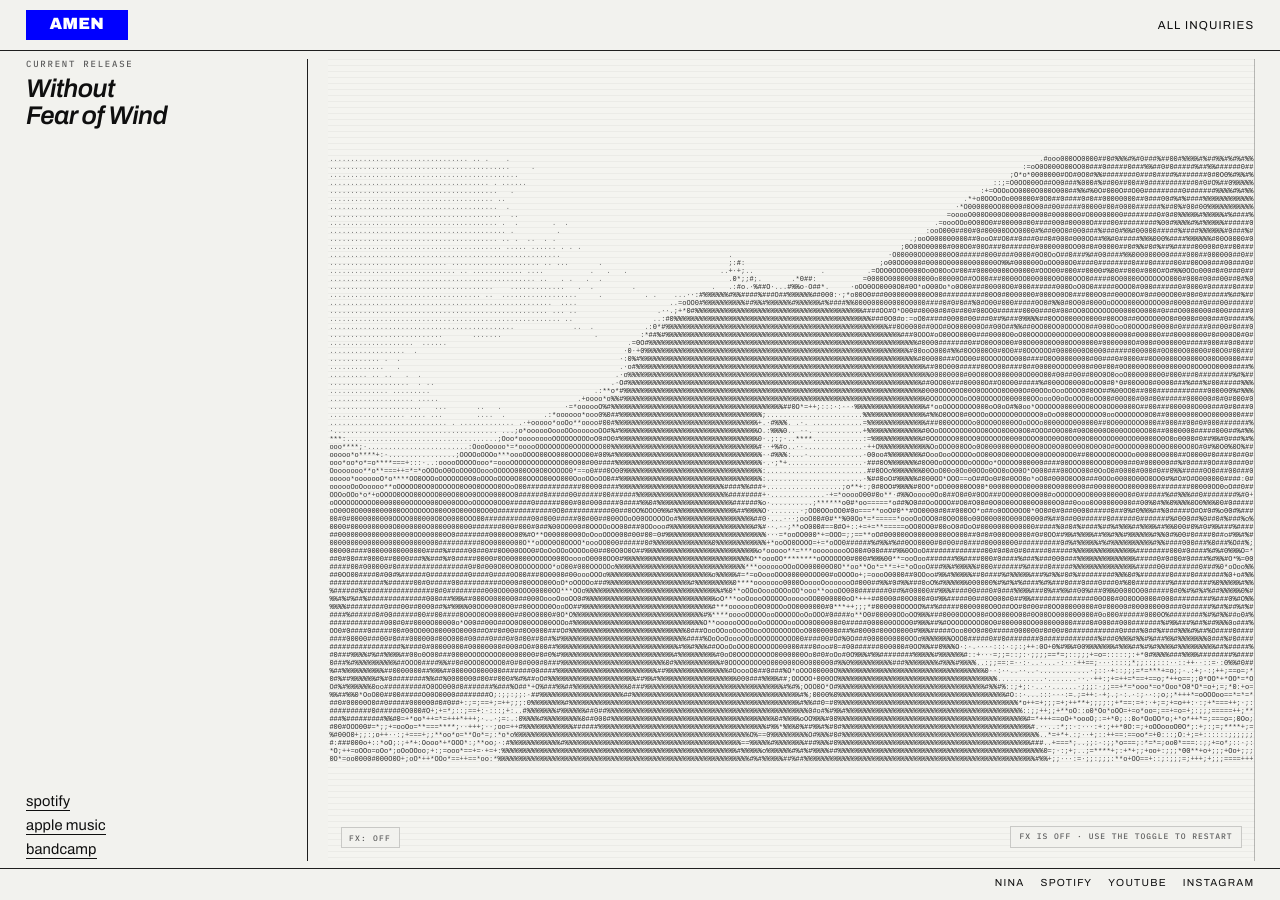
==== index.html @ 53710865 "Add files via upload" ====
<!doctype html>
<html lang="en">
<head>
  <meta charset="UTF-8">
  <meta name="viewport" content="width=device-width, initial-scale=1.0">
  <meta name="description" content="AMEN — Without Fear of Wind. Demos, live performances, and ideas.">
  <title>AMEN | Without Fear of Wind</title>
  <link rel="icon" type="image/png" href="/favicon.png">
  <link rel="preconnect" href="https://fonts.googleapis.com">
  <link rel="preconnect" href="https://fonts.gstatic.com" crossorigin>
  <link href="https://fonts.googleapis.com/css2?family=Archivo:ital,wght@0,400;0,600;1,400;1,600&amp;family=Archivo+Black&amp;family=IBM+Plex+Mono:wght@400;500&amp;display=swap" rel="stylesheet">
  <style>
    :root {
      color-scheme: light;
      --paper: #f2f2ee;
      --ink: #0f0f0f;
      --muted: #5f5f5f;
      --rule: #1f1f1f;
      --accent: #0000ff;
      --line-soft: rgba(15,15,15,0.18);
      --surface: rgba(242,242,238,0.82);
      --focus-ring: 2px solid rgba(0,0,255,0.76);
      --ease-out: cubic-bezier(0.22,1,0.36,1);
      --edge: clamp(12px,2vw,30px);
      --safe-top: env(safe-area-inset-top);
      --safe-right: env(safe-area-inset-right);
      --safe-bottom: env(safe-area-inset-bottom);
      --safe-left: env(safe-area-inset-left);
      --footer-offset: 0px;
      --footer-reserve: 5rem;
    }

    * { box-sizing: border-box; margin: 0; }

    html, body {
      height: 100%;
      background: var(--paper);
      color: var(--ink);
      overflow: hidden;
    }

    html {
      overflow-x: hidden;
    }

    body {
      font: 400 14px/1.35 "Archivo","Avenir Next","Trebuchet MS",sans-serif;
      letter-spacing: 0.008em;
      -webkit-font-smoothing: antialiased;
      text-rendering: geometricPrecision;
      -webkit-tap-highlight-color: transparent;
    }

    a, button { touch-action: manipulation; }

    a:focus-visible,
    button:focus-visible,
    canvas:focus-visible,
    main:focus-visible {
      outline: var(--focus-ring);
      outline-offset: 3px;
    }

    .skip-link {
      position: absolute;
      top: calc(0.5rem + var(--safe-top));
      left: calc(0.5rem + var(--safe-left));
      z-index: 40;
      padding: 0.65rem 0.8rem;
      background: var(--accent);
      color: #fff;
      text-decoration: none;
      font: 500 0.66rem/1 "IBM Plex Mono",monospace;
      text-transform: uppercase;
      letter-spacing: 0.14em;
      transform: translateY(-140%);
      transition: transform 180ms var(--ease-out);
    }

    .skip-link:focus-visible {
      transform: translateY(0);
      outline-color: #fff;
    }

    .site {
      width: 100%;
      height: 100dvh;
      display: grid;
      grid-template-rows: auto minmax(0,1fr) auto;
      overflow: hidden;
    }

    /* ── Masthead ── */
    .masthead {
      padding:
        calc(0.62rem + var(--safe-top))
        calc(var(--edge) + var(--safe-right))
        0.58rem
        calc(var(--edge) + var(--safe-left));
      border-bottom: 1px solid var(--rule);
      display: flex;
      justify-content: space-between;
      align-items: baseline;
      gap: 1.2rem;
      contain: layout style;
    }

    .box-logo {
      display: inline-flex;
      align-items: center;
      justify-content: center;
      min-width: 6.4rem;
      height: 1.9rem;
      background: var(--accent);
      color: #fff;
      text-decoration: none;
      font: 400 1.02rem/1 "Archivo Black","Arial Black",sans-serif;
      letter-spacing: 0.018em;
      transition: filter 180ms var(--ease-out), transform 180ms var(--ease-out);
    }

    .box-logo:hover { filter: brightness(0.88); transform: translateY(-1px); }

    .main-nav {
      display: flex;
      flex-wrap: wrap;
      justify-content: flex-end;
      gap: 0.9rem 1.4rem;
      font-size: 0.72rem;
      text-transform: lowercase;
      letter-spacing: 0.1em;
      align-items: baseline;
    }

    .main-nav a {
      color: var(--ink);
      text-decoration: none;
      border-bottom: 1px solid transparent;
      transition: border-color 160ms var(--ease-out), opacity 160ms var(--ease-out);
    }
    .main-nav a:hover { border-color: var(--ink); opacity: 0.72; }

    .header-link {
      text-transform: uppercase;
    }

    /* ── Layout ── */
    .layout {
      padding:
        0.5rem
        calc(var(--edge) + var(--safe-right))
        0.45rem
        calc(var(--edge) + var(--safe-left));
      display: grid;
      grid-template-columns: clamp(220px,22vw,300px) minmax(0,1fr);
      gap: clamp(12px,1.6vw,22px);
      min-height: 0;
      height: 100%;
      overflow: hidden;
    }

    /* ── Left Rail ── */
    .left-rail {
      border-right: 1px solid var(--rule);
      padding-right: clamp(0.95rem,1.7vw,1.35rem);
      display: flex;
      flex-direction: column;
      justify-content: space-between;
      gap: 1rem;
      min-height: 0;
      overflow: auto;
      overscroll-behavior: contain;
      contain: layout style;
      min-width: 0;
    }

    .rail-kicker {
      font: 500 0.56rem/1 "IBM Plex Mono",monospace;
      text-transform: uppercase;
      letter-spacing: 0.2em;
      color: var(--muted);
      margin-top: 0.15rem;
    }

    .release-title {
      font: italic 600 clamp(1.28rem,2vw,1.8rem)/1.04 "Archivo",sans-serif;
      text-wrap: balance;
      max-inline-size: 11ch;
      letter-spacing: -0.02em;
    }

    .rail-list {
      list-style: none;
      padding: 0;
      display: grid;
      gap: 0.28rem;
      font-size: 0.92rem;
    }

    .rail-list a {
      color: var(--ink);
      text-decoration: none;
      width: fit-content;
      border-bottom: 1px solid var(--ink);
      transition: opacity 160ms var(--ease-out), transform 180ms var(--ease-out);
    }

    .rail-list a:hover,
    .rail-list a:focus-visible {
      opacity: 0.65;
      transform: translateX(1px);
    }

    .rail-group {
      display: grid;
      gap: 0.42rem;
      min-width: 0;
    }

    /* ── Hero Stage ── */
    .hero-stage {
      position: relative;
      width: 100%;
      height: 100%;
      min-height: 0;
      overflow: hidden;
      cursor: default;
      background: linear-gradient(180deg, #f5f5f1 0%, #ecece7 100%);
      contain: strict;
    }

    .hero-canvas {
      position: absolute;
      inset: 0;
      width: 100%;
      height: 100%;
      display: block;
      filter: contrast(1.02);
    }

    .hero-hint {
      position: absolute;
      bottom: clamp(8px,1vw,14px);
      right: clamp(8px,1vw,14px);
      z-index: 5;
      padding: 0.38rem 0.52rem;
      border: 1px solid var(--line-soft);
      background: var(--surface);
      backdrop-filter: blur(8px);
      font: 500 0.5rem/1 "IBM Plex Mono",monospace;
      letter-spacing: 0.12em;
      text-transform: uppercase;
      color: var(--muted);
      pointer-events: none;
      opacity: 1;
      transition: opacity 1200ms ease;
    }
    .hero-hint.faded { opacity: 0; }

    .fx-toggle {
      position: absolute;
      bottom: clamp(8px,1vw,14px);
      left: clamp(8px,1vw,14px);
      z-index: 5;
      padding: 0.34rem 0.48rem;
      border: 1px solid var(--line-soft);
      background: var(--surface);
      backdrop-filter: blur(8px);
      font: 500 0.5rem/1 "IBM Plex Mono",monospace;
      letter-spacing: 0.12em;
      text-transform: uppercase;
      color: var(--muted);
      cursor: pointer;
      transition: opacity 200ms ease, color 200ms ease, border-color 180ms var(--ease-out);
      user-select: none;
    }
    .fx-toggle:hover {
      color: var(--ink);
      border-color: rgba(15,15,15,0.35);
    }

    /* ── Footer ── */
    .footer {
      border-top: 1px solid var(--rule);
      padding:
        0.5rem
        calc(var(--edge) + var(--safe-right))
        calc(0.52rem + var(--safe-bottom))
        calc(var(--edge) + var(--safe-left));
      display: flex;
      justify-content: flex-end;
      gap: 0.9rem;
      align-items: baseline;
      flex-wrap: wrap;
      font-size: 0.64rem;
      letter-spacing: 0.12em;
      text-transform: uppercase;
      color: var(--muted);
      contain: layout style;
    }

    .footer-nav {
      display: flex;
      flex-wrap: wrap;
      gap: 0.7rem 1rem;
      align-items: center;
    }

    .footer a {
      color: var(--ink);
      text-decoration: none;
      border-bottom: 1px solid transparent;
      transition: border-color 160ms var(--ease-out), opacity 160ms var(--ease-out);
    }
    .footer a:hover { border-color: var(--ink); opacity: 0.72; }

    /* ── Mobile ── */
    @media (max-width: 920px) {
      html, body {
        min-height: 100%;
        height: auto;
        overflow-y: auto;
        overflow-x: hidden;
      }
      .site {
        min-height: 100svh;
        height: auto;
        overflow: visible;
        padding-bottom: calc(var(--footer-reserve) + var(--footer-offset));
      }
      body { font-size: 15px; }
      .masthead {
        flex-direction: row;
        align-items: flex-end;
        justify-content: space-between;
        gap: 0.75rem;
        padding-top: calc(0.48rem + var(--safe-top));
        padding-bottom: 0.42rem;
      }
      .box-logo {
        min-width: 5.5rem;
        height: 1.65rem;
        font-size: 0.88rem;
      }
      .box-logo,
      .main-nav a,
      .fx-toggle {
        min-height: 44px;
        display: inline-flex;
        align-items: center;
      }
      .main-nav {
        width: auto;
        margin-left: auto;
        justify-content: flex-end;
        gap: 0;
        font-size: 0.6rem;
        letter-spacing: 0.15em;
      }
      .main-nav a {
        min-height: 0;
        padding: 0.14rem 0;
      }
      .layout {
        grid-template-columns: 1fr;
        grid-template-rows: auto auto;
        height: auto;
        overflow: visible;
        gap: 0;
        min-height: 0;
        padding-top: 0;
        padding-bottom: 1rem;
        padding-right: 0;
        padding-left: 0;
      }
      .left-rail {
        border-right: 0;
        justify-content: flex-start;
        padding-top: 0.7rem;
        padding-right: calc(var(--edge) + var(--safe-right));
        padding-left: calc(var(--edge) + var(--safe-left));
        padding-bottom: 0;
        gap: 0.8rem;
        overflow: visible;
      }
      .rail-group { gap: 0.18rem; }
      .release-title {
        max-inline-size: 12ch;
        font-size: clamp(1.45rem, 8vw, 2.2rem);
        line-height: 0.92;
      }
      .rail-kicker {
        margin-top: 0;
        font-size: 0.56rem;
        letter-spacing: 0.18em;
      }
      .rail-list {
        gap: 0.12rem;
      }
      .rail-list li {
        list-style: none;
      }
      .rail-list a {
        min-height: 0;
        display: inline-block;
        padding: 0.18rem 0 0.12rem;
        line-height: 1.12;
      }
      .hero-stage {
        min-height: clamp(300px,72vw,460px);
        height: auto;
        aspect-ratio: 1545 / 1024;
        order: -1;
        border-bottom: 1px solid var(--rule);
      }
      .hero-hint {
        max-width: min(72vw,260px);
        font-size: 0.56rem;
        line-height: 1.35;
        text-wrap: balance;
      }
      .fx-toggle { padding: 0.5rem 0.7rem; font-size: 0.56rem; }
      .footer {
        position: fixed;
        left: 0;
        right: 0;
        bottom: var(--footer-offset);
        z-index: 20;
        border-top: 1px solid rgba(15,15,15,0.12);
        background: rgba(242,242,238,0.88);
        backdrop-filter: blur(14px) saturate(120%);
        -webkit-backdrop-filter: blur(14px) saturate(120%);
        box-shadow: 0 -12px 28px rgba(242,242,238,0.78);
        flex-direction: column;
        align-items: center;
        gap: 0.16rem;
        font-size: 0.62rem;
        letter-spacing: 0.1em;
        text-align: center;
        justify-content: center;
        padding:
          0.38rem
          calc(var(--edge) + var(--safe-right))
          calc(0.42rem + var(--safe-bottom))
          calc(var(--edge) + var(--safe-left));
      }
      .footer-nav {
        width: min(100%, 28rem);
        display: flex;
        flex-wrap: wrap;
        justify-content: center;
        align-items: center;
        gap: 0.16rem 1rem;
      }
      .footer a {
        min-height: 0;
        padding: 0.04rem 0;
        display: inline-flex;
        align-items: center;
      }
    }

    @media (max-width: 560px) {
      .main-nav { gap: 0; font-size: 0.56rem; }
      .main-nav a { letter-spacing: 0.1em; }
      .footer {
        font-size: 0.6rem;
        letter-spacing: 0.08em;
      }
      .footer-nav {
        gap: 0.12rem 0.82rem;
      }
      .hero-hint {
        right: auto;
        left: clamp(8px,4vw,14px);
        bottom: calc(52px + clamp(10px,3vw,14px));
      }
    }

    /* ── SR ── */
    .sr-only {
      position: absolute; width: 1px; height: 1px;
      padding: 0; margin: -1px; overflow: hidden;
      clip: rect(0,0,0,0); white-space: nowrap; border: 0;
    }
  </style>
</head>
<body>
  <a class="skip-link" href="#mainContent">Skip to Main Content</a>
  <div class="site">
    <header class="masthead">
      <a class="box-logo" href="/">AMEN</a>
      <nav class="main-nav" aria-label="Header">
        <a class="header-link" href="mailto:amen@amendahab.com">ALL INQUIRIES</a>
      </nav>
    </header>

    <main class="layout" id="mainContent" tabindex="-1">
      <aside class="left-rail">
        <div class="rail-group">
          <p class="rail-kicker">current release</p>
          <h1 class="release-title">Without Fear of Wind</h1>
        </div>

        <div class="rail-group">
          <ul class="rail-list" aria-label="Listen">
            <li><a href="https://open.spotify.com/track/26YH77kEs232A02Q166fDb?si=49413e3090a44df1" target="_blank" rel="noopener noreferrer">spotify</a></li>
            <li><a href="https://music.apple.com/us/album/without-fear-of-wind-single/1772431087?uo=4" target="_blank" rel="noopener noreferrer">apple music</a></li>
            <li><a href="https://amendahab.bandcamp.com/track/without-fear-of-wind" target="_blank" rel="noopener noreferrer">bandcamp</a></li>
          </ul>
        </div>
      </aside>

      <section class="hero-stage" aria-label="Interactive ASCII portrait" id="heroStage">
        <span class="sr-only" aria-live="polite">ASCII portrait of the artist. Move a pointer or drag across the portrait to interfere with the signal. Click or tap to send a corrupt pulse. Press R to reset. Animations are paused when reduced motion is enabled.</span>
        <canvas class="hero-canvas" id="heroCanvas"></canvas>
        <div class="hero-hint" id="heroHint">move through the signal · tap or click to pulse</div>
        <button class="fx-toggle" id="fxToggle" aria-label="Toggle ASCII effects">fx: on</button>
      </section>
    </main>

    <footer class="footer">
      <nav class="footer-nav" aria-label="Footer">
        <a href="https://www.ninaprotocol.com/profiles/amendahab?ref=CJCM76SkGbNEwDUTgqNixQG26Y6YsQUcDchvTsgGGf5F" target="_blank" rel="noopener noreferrer">nina</a>
        <a href="https://open.spotify.com/artist/2WB58OxKhr8iAK030gw3cB?si=UnBD0_N4TYylXUge_d0DgQ" target="_blank" rel="noopener noreferrer">spotify</a>
        <a href="https://www.youtube.com/@amen_dahab" target="_blank" rel="noopener noreferrer">youtube</a>
        <a href="https://instagram.com/amendahab" target="_blank" rel="noopener noreferrer">instagram</a>
      </nav>
    </footer>
  </div>

<script>
(() => {
  'use strict';

  // ── Environment Detection ──
  // Accessibility: respect OS/browser reduced-motion and prefers-contrast
  const mqReducedMotion = window.matchMedia('(prefers-reduced-motion: reduce)');
  let reducedMotion = mqReducedMotion.matches;

  // Listen for live changes (user toggles setting while page is open)
  mqReducedMotion.addEventListener('change', (e) => {
    reducedMotion = e.matches;
    if (reducedMotion && photoData) {
      buildGrid(); buildScanlines(); renderStatic();
    }
  });

  // Low-power heuristics: threads, Save-Data header, touch-only (likely mobile),
  // and small screens (likely constrained devices)
  const hwThreads = navigator.hardwareConcurrency || 4;
  const saveData = !!(navigator.connection && navigator.connection.saveData);
  const isSmallScreen = window.screen && (screen.width < 768 || screen.height < 768);
  const isTouchOnly = window.matchMedia('(hover: none) and (pointer: coarse)').matches;
  const isCompactTouch = isTouchOnly && isSmallScreen;
  let lowPower = reducedMotion || hwThreads <= 4 || saveData || (isTouchOnly && isSmallScreen);

  // Battery API removed — deprecated in most modern browsers

  // ── Config ──
  const RAMP = ' .\u00b7:;+=*oO0#%&WMN@\u2593\u2588';
  const FONT_SIZE = 7;
  const LINE_HEIGHT = 8;
  const FONT = `${FONT_SIZE}px "IBM Plex Mono", "Courier New", monospace`;
  const BASE_CHAR_W = FONT_SIZE * 0.6;
  const COMPACT_STAGE_BREAKPOINT = 680;
  const COMPACT_FONT_SIZE = 5.6;
  const COMPACT_LINE_HEIGHT = 5.7;
  const COMPACT_CHAR_W = COMPACT_FONT_SIZE * 0.55;
  const PHOTO_SRC = 'portrait.jpg';
  const PHOTO_SAMPLE_MAX_W = 1400;
  const PHOTO_SAMPLE_MAX_H = 1100;
  const FRAME_INTERVAL = lowPower ? 32 : 16;

  // Effect intensities (zeroed in static/low-power modes)
  const GLITCH_CHANCE    = lowPower ? 0 : (isCompactTouch ? 0.0045 : 0.0125);
  const GLITCH_DURATION  = 14;
  const ROW_GLITCH_CHANCE = lowPower ? 0 : (isCompactTouch ? 0.012 : 0.03);
  const ROW_GLITCH_MAX_SHIFT = isCompactTouch ? 20 : 40;
  const SCANLINE_ALPHA   = isCompactTouch ? (lowPower ? 0.008 : 0.018) : (lowPower ? 0.04 : 0.09);
  const SCANLINE_SPACING = isCompactTouch ? 10 : (lowPower ? 6 : 4);
  const FLICKER_CHANCE   = lowPower ? 0 : (isCompactTouch ? 0.008 : 0.02);
  const TEAR_CHANCE      = lowPower ? 0 : (isCompactTouch ? 0.02 : 0.075);
  const SCRAMBLE_POOL    = 'ABCDEFGHIJKLMNOPQRSTUVWXYZ0123456789{}[]<>?/|\\!@#$%^&*';
  const SCANLINE_STYLE   = `rgba(0,0,0,${SCANLINE_ALPHA})`;

  // Signal interference config
  const INTERFERENCE_ROWS = 8;
  const INTERFERENCE_GLITCH_MULT = 6;
  const INTERFERENCE_SHIFT_MULT = 2.5;

  // Corrupt pulse config
  const PULSE_SPEED = 3;
  const PULSE_GLITCH_FILL = lowPower ? 0.32 : 0.7;
  const PULSE_WIDTH = lowPower ? 4 : 6;

  // Threshold modulation
  const THRESH_PUSH    = 7;
  const THRESH_SPEED   = 0.00032;
  const BASE_RANGE     = RAMP.length - 1 - THRESH_PUSH;

  // Adaptive density
  const MAX_CELLS = lowPower ? 18000 : 30000;

  // ── State ──
  const canvas = document.getElementById('heroCanvas');
  const ctx = canvas.getContext('2d', { alpha: false });
  const hint = document.getElementById('heroHint');
  const stage = document.getElementById('heroStage');
  const footer = document.querySelector('.footer');

  let W = 0, H = 0, dpr = 1;
  let cols = 0, rows = 0, charW = BASE_CHAR_W, lineH = LINE_HEIGHT, fontSize = FONT_SIZE;
  let activeFont = FONT;
  let cellCount = 0;
  let cellX, cellY, cellRow, cellBaseChar, cellMono, cellGlitchT, cellFlickerT, cellDither;
  let photoData = null, photoW = 0, photoH = 0;
  let rowGlitchOffsets, rowGlitchTargets;
  let mouseX = -9999, mouseY = -9999, mouseRow = -1;
  let mouseInStage = false;

  let effectsOn = true;

  // Corrupt pulse state
  let pulseActive = false;
  let pulseOriginRow = 0;
  let pulseRadius = 0;

  function updateHintCopy() {
    if (reducedMotion) return;
    if (isTouchOnly) {
      hint.textContent = effectsOn
        ? (lowPower ? 'drag to interfere · tap to pulse' : 'drag to interfere · tap to corrupt')
        : 'tap fx to animate the portrait';
      return;
    }

    hint.textContent = effectsOn
      ? 'hover to interfere · click to corrupt · R to reset'
      : 'fx is off · use the toggle to restart';
  }

  // ── Pre-computed color LUT ──
  const GREY_LUT = new Array(256);
  for (let i = 0; i < 256; i++) GREY_LUT[i] = `rgb(${i},${i},${i})`;

  const RAMP_LEN = RAMP.length;
  const SCRAMBLE_LEN = SCRAMBLE_POOL.length;

  function getGridMetrics(stageWidth) {
    if (stageWidth <= COMPACT_STAGE_BREAKPOINT) {
      return {
        fontSize: COMPACT_FONT_SIZE,
        charW: COMPACT_CHAR_W,
        lineH: COMPACT_LINE_HEIGHT,
      };
    }

    return {
      fontSize: FONT_SIZE,
      charW: BASE_CHAR_W,
      lineH: LINE_HEIGHT,
    };
  }

  // ── Photo Loading ──
  function loadPhoto() {
    return new Promise((resolve, reject) => {
      const img = new Image();
      img.crossOrigin = 'anonymous';
      img.onload = () => {
        const c = document.createElement('canvas');
        const scale = Math.min(PHOTO_SAMPLE_MAX_W / img.width, PHOTO_SAMPLE_MAX_H / img.height, 1);
        c.width = photoW = Math.round(img.width * scale);
        c.height = photoH = Math.round(img.height * scale);
        const cx = c.getContext('2d');
        cx.drawImage(img, 0, 0, c.width, c.height);
        photoData = cx.getImageData(0, 0, c.width, c.height).data;
        resolve();
      };
      img.onerror = reject;
      img.src = PHOTO_SRC;
    });
  }

  function samplePhoto(u, v) {
    const px = Math.min(Math.max(Math.round(u * (photoW - 1)), 0), photoW - 1);
    const py = Math.min(Math.max(Math.round(v * (photoH - 1)), 0), photoH - 1);
    const i = (py * photoW + px) * 4;
    const r = photoData[i], g = photoData[i+1], b = photoData[i+2];
    return 0.299 * r + 0.587 * g + 0.114 * b;
  }

  // ── Build Grid (with adaptive density) ──
  function buildGrid() {
    const rect = stage.getBoundingClientRect();
    const isSafari = /^((?!chrome|android).)*safari/i.test(navigator.userAgent);
    dpr = Math.min(window.devicePixelRatio || 1, isSafari ? 1.5 : 2);
    if (lowPower) dpr = Math.min(dpr, isTouchOnly ? 1.5 : 1.25);
    W = rect.width;
    H = rect.height;
    canvas.width = Math.round(W * dpr);
    canvas.height = Math.round(H * dpr);
    canvas.style.width = W + 'px';
    canvas.style.height = H + 'px';
    ctx.setTransform(dpr, 0, 0, dpr, 0, 0);

    const gridMetrics = getGridMetrics(W);
    fontSize = gridMetrics.fontSize;
    charW = gridMetrics.charW;
    lineH = gridMetrics.lineH;

    const photoAspect = photoW / photoH;
    const charAspect = charW / lineH;

    let testCols, testRows;
    function fitGrid() {
      const maxCols = Math.floor(W / charW);
      const maxRows = Math.floor(H / lineH);
      const colsFromH = Math.floor(maxRows * photoAspect * (lineH / charW));
      if (colsFromH <= maxCols) {
        testRows = maxRows;
        testCols = colsFromH;
      } else {
        testCols = maxCols;
        testRows = Math.floor(maxCols * charW / (photoAspect * lineH));
      }
      if (testCols < 1) testCols = 1;
      if (testRows < 1) testRows = 1;
    }

    fitGrid();

    while (testCols * testRows > MAX_CELLS && fontSize < 14) {
      fontSize += 0.5;
      charW = fontSize * 0.6;
      lineH = fontSize + 1;
      fitGrid();
    }

    activeFont = `${fontSize}px "IBM Plex Mono", "Courier New", monospace`;
    cols = testCols;
    rows = testRows;

    rowGlitchOffsets = new Float32Array(rows);
    rowGlitchTargets = new Float32Array(rows);

    const count = cols * rows;
    cellX = new Float32Array(count);
    cellY = new Float32Array(count);
    cellRow = new Uint16Array(count);
    cellBaseChar = new Uint8Array(count);
    cellMono = new Uint8Array(count);
    cellGlitchT = new Uint8Array(count);
    cellFlickerT = new Uint8Array(count);
    cellDither = new Float32Array(count);
    cellCount = count;

    const offsetX = (W - cols * charW) / 2;
    const offsetY = (H - rows * lineH) / 2;
    let idx = 0;

    for (let row = 0; row < rows; row++) {
      for (let col = 0; col < cols; col++) {
        const x = offsetX + col * charW;
        const y = offsetY + row * lineH;
        const u = col / (cols - 1 || 1);
        const v = row / (rows - 1 || 1);
        const lum = samplePhoto(u, v);
        const normL = lum / 255;
        const g = Math.pow(normL, 2.0);
        const curvedL = g < 0.5 ? 2 * g * g : 1 - 2 * (1 - g) * (1 - g);
        const charIdx = Math.round((1 - curvedL) * BASE_RANGE);
        const mono = Math.min(Math.round(curvedL * 100 + 15), 160);

        cellX[idx] = x;
        cellY[idx] = y;
        cellRow[idx] = row;
        cellBaseChar[idx] = charIdx;
        cellMono[idx] = mono;
        cellGlitchT[idx] = 0;
        cellFlickerT[idx] = 0;
        cellDither[idx] = Math.random();
        idx++;
      }
    }
  }

  // ── Scanline path ──
  let scanlinePath = null;
  function buildScanlines() {
    scanlinePath = new Path2D();
    for (let y = 0; y < H; y += SCANLINE_SPACING) {
      scanlinePath.rect(0, y, W, 1);
    }
  }

  // ── Pointer: signal interference ──
  function onPointerMove(e) {
    if (reducedMotion || !effectsOn) return;
    refreshStageRect();
    mouseX = e.clientX - cachedRect.left;
    mouseY = e.clientY - cachedRect.top;
    mouseInStage = true;
    const offsetY = (H - rows * lineH) / 2;
    mouseRow = Math.floor((mouseY - offsetY) / lineH);
  }

  function onPointerDown(e) {
    if (reducedMotion || !effectsOn) return;
    refreshStageRect();
    mouseX = e.clientX - cachedRect.left;
    mouseY = e.clientY - cachedRect.top;
    mouseInStage = true;
    const offsetY = (H - rows * lineH) / 2;
    mouseRow = Math.floor((mouseY - offsetY) / lineH);
    hint.classList.add('faded');
  }

  function onPointerLeave() {
    mouseInStage = false;
    mouseRow = -1;
  }

  // ── Click/tap: corrupt pulse ──
  function onClickPulse(e) {
    if (reducedMotion || !effectsOn) return;
    refreshStageRect();
    const cy = e.clientY - cachedRect.top;
    const offsetY = (H - rows * lineH) / 2;
    pulseOriginRow = Math.floor((cy - offsetY) / lineH);
    pulseRadius = 0;
    pulseActive = true;
  }

  // ── Key handler ──
  function onKeyDown(e) {
    if (e.key === 'r' || e.key === 'R') {
      cellGlitchT.fill(0);
      cellFlickerT.fill(0);
      rowGlitchTargets.fill(0);
      pulseActive = false;
    }
  }

  stage.addEventListener('pointerdown', onPointerDown);
  stage.addEventListener('pointermove', onPointerMove);
  stage.addEventListener('pointerleave', onPointerLeave);
  stage.addEventListener('pointerup', onPointerLeave);
  stage.addEventListener('pointercancel', onPointerLeave);
  stage.addEventListener('click', onClickPulse);
  document.addEventListener('keydown', onKeyDown);

  // ── Effects toggle ──
  const fxToggle = document.getElementById('fxToggle');
  let animId = null;

  function setEffectsState(nextState) {
    effectsOn = nextState;
    fxToggle.textContent = effectsOn ? 'fx: on' : 'fx: off';
    updateHintCopy();

    if (!effectsOn) {
      if (animId) { cancelAnimationFrame(animId); animId = null; }
      renderStatic();
      return;
    }

    if (!reducedMotion && !animId) {
      animId = requestAnimationFrame(render);
    }
  }

  fxToggle.addEventListener('pointerdown', (e) => {
    e.stopPropagation();
  });
  fxToggle.addEventListener('click', (e) => {
    e.stopPropagation();
    setEffectsState(!effectsOn);
  });

  // ── Static render (accessibility / reduced-motion) ──
  function renderStatic() {
    setupFrame();
    let prevColor = -1;

    for (let i = 0; i < cellCount; i++) {
      const ci = cellBaseChar[i];
      if (ci < 1) continue;
      const mono = cellMono[i];
      if (mono !== prevColor) { ctx.fillStyle = GREY_LUT[mono]; prevColor = mono; }
      ctx.fillText(RAMP[ci], cellX[i], cellY[i]);
    }

    ctx.fillStyle = SCANLINE_STYLE;
    ctx.fill(scanlinePath);
  }

  // ── Shared frame setup ──
  function setupFrame() {
    ctx.fillStyle = '#f2f2ee';
    ctx.fillRect(0, 0, W, H);
    ctx.textBaseline = 'top';
    ctx.font = activeFont;
  }

  // ── Cached bounding rect (invalidated on resize / scroll) ──
  let cachedRect = stage.getBoundingClientRect();

  function refreshStageRect() {
    cachedRect = stage.getBoundingClientRect();
  }

  function syncFooterChrome() {
    if (!footer) return;

    const vv = window.visualViewport;
    const layoutViewportH = document.documentElement.clientHeight;
    const bottomOffset = (isCompactTouch && vv)
      ? Math.max(0, layoutViewportH - (vv.height + vv.offsetTop))
      : 0;
    const footerHeight = Math.ceil(footer.getBoundingClientRect().height + 10);

    document.documentElement.style.setProperty('--footer-offset', `${Math.round(bottomOffset)}px`);
    document.documentElement.style.setProperty('--footer-reserve', `${footerHeight}px`);
  }

  let footerSyncFrame = 0;
  function scheduleFooterSync() {
    if (footerSyncFrame) return;
    footerSyncFrame = requestAnimationFrame(() => {
      footerSyncFrame = 0;
      syncFooterChrome();
    });
  }

  // ── Animated render ──
  let lastFrame = 0;

  function render(now) {
    if (now - lastFrame < FRAME_INTERVAL) { animId = requestAnimationFrame(render); return; }
    lastFrame = now;

    const rawSine = (Math.sin(now * THRESH_SPEED) + 1) * 0.5;
    const skewed  = Math.pow(rawSine, 0.35);
    const threshPush = effectsOn ? skewed * THRESH_PUSH : 0;

    setupFrame();

    // ── Corrupt pulse: advance ──
    if (pulseActive) {
      pulseRadius += PULSE_SPEED;
      if (pulseRadius > rows) pulseActive = false;
    }

    // ── Row glitch: smooth interpolation + signal interference ──
    for (let r = 0; r < rows; r++) {
      rowGlitchTargets[r] *= 0.92;

      let glitchChance = ROW_GLITCH_CHANCE;
      let maxShift = ROW_GLITCH_MAX_SHIFT;

      if (mouseInStage && mouseRow >= 0) {
        const dist = Math.abs(r - mouseRow);
        if (dist < INTERFERENCE_ROWS) {
          const proximity = 1 - dist / INTERFERENCE_ROWS;
          glitchChance *= 1 + proximity * (INTERFERENCE_SHIFT_MULT - 1);
          maxShift *= 1 + proximity * (INTERFERENCE_SHIFT_MULT - 1);
        }
      }

      if (pulseActive) {
        const distFromOrigin = Math.abs(r - pulseOriginRow);
        if (distFromOrigin >= pulseRadius - PULSE_WIDTH && distFromOrigin <= pulseRadius) {
          glitchChance = 0.5;
          maxShift = ROW_GLITCH_MAX_SHIFT * 3;
        }
      }

      if (Math.random() < glitchChance) {
        rowGlitchTargets[r] = (Math.random() - 0.5) * 2 * maxShift;
      }
      if (Math.random() < 0.002) {
        const blockSize = (Math.random() * 8 + 3) | 0;
        const shift = (Math.random() - 0.5) * 2 * maxShift;
        for (let b = 0; b < blockSize && r + b < rows; b++) {
          rowGlitchTargets[r + b] = shift * (1 - b / blockSize);
        }
      }
      rowGlitchOffsets[r] += (rowGlitchTargets[r] - rowGlitchOffsets[r]) * 0.18;
    }

    // ── ASCII cells ──
    let prevColor = -1;

    for (let i = 0; i < cellCount; i++) {
      if (cellFlickerT[i] > 0) { cellFlickerT[i]--; continue; }

      const row = cellRow[i];

      let flickerChance = FLICKER_CHANCE;
      let glitchCh = GLITCH_CHANCE;
      if (mouseInStage && mouseRow >= 0) {
        const dist = Math.abs(row - mouseRow);
        if (dist < INTERFERENCE_ROWS) {
          const proximity = 1 - dist / INTERFERENCE_ROWS;
          flickerChance *= 1 + proximity * (INTERFERENCE_GLITCH_MULT - 1);
          glitchCh *= 1 + proximity * (INTERFERENCE_GLITCH_MULT - 1);
        }
      }

      if (pulseActive) {
        const distFromOrigin = Math.abs(row - pulseOriginRow);
        if (distFromOrigin >= pulseRadius - PULSE_WIDTH && distFromOrigin <= pulseRadius) {
          if (Math.random() < PULSE_GLITCH_FILL) { cellGlitchT[i] = GLITCH_DURATION; }
        }
      }

      if (Math.random() < flickerChance) { cellFlickerT[i] = (Math.random() * 8 + 2) | 0; continue; }

      let ch;
      if (cellGlitchT[i] > 0) {
        cellGlitchT[i]--;
        ch = SCRAMBLE_POOL[(Math.random() * SCRAMBLE_LEN) | 0];
      } else {
        if (Math.random() < glitchCh) cellGlitchT[i] = GLITCH_DURATION;
        if (cellBaseChar[i] < 1) continue;
        let ci = (cellBaseChar[i] + threshPush + cellDither[i]) | 0;
        if (ci >= RAMP_LEN) ci = RAMP_LEN - 1;
        ch = RAMP[ci];
      }

      const baseMono = cellMono[i];
      const darken = threshPush / THRESH_PUSH;
      const mono = (baseMono * (1 - darken * 0.4)) | 0;
      if (mono !== prevColor) { ctx.fillStyle = GREY_LUT[mono]; prevColor = mono; }
      ctx.fillText(ch, cellX[i] + rowGlitchOffsets[row], cellY[i]);
    }

    // ── Scanlines ──
    ctx.fillStyle = SCANLINE_STYLE;
    ctx.fill(scanlinePath);

    // ── Tear lines ──
    if (Math.random() < TEAR_CHANCE) {
      const count = (Math.random() * 4 + 1) | 0;
      for (let t = 0; t < count; t++) {
        const ty = Math.random() * H;
        const th = Math.random() * 6 + 2;
        const ts = (Math.random() - 0.5) * 50;
        ctx.save();
        ctx.beginPath();
        ctx.rect(0, ty, W, th);
        ctx.clip();
        ctx.drawImage(canvas, ts, 0);
        ctx.restore();
      }
    }

    animId = requestAnimationFrame(render);
  }

  // ── Resize ──
  let resizeTimeout;
  window.addEventListener('resize', () => {
    clearTimeout(resizeTimeout);
    resizeTimeout = setTimeout(() => {
      syncFooterChrome();
      if (!photoData) return;
      refreshStageRect();
      buildGrid();
      buildScanlines();
      if (!effectsOn || reducedMotion) renderStatic();
    }, 100);
  });
  window.addEventListener('scroll', () => {
    refreshStageRect();
    scheduleFooterSync();
  }, { passive: true });
  window.addEventListener('orientationchange', scheduleFooterSync);
  if (window.visualViewport) {
    window.visualViewport.addEventListener('resize', scheduleFooterSync);
    window.visualViewport.addEventListener('scroll', scheduleFooterSync);
  }

  // ── Init ──
  async function init() {
    await loadPhoto();
    updateHintCopy();
    syncFooterChrome();
    buildGrid();
    buildScanlines();

    if (reducedMotion) {
      renderStatic();
      hint.style.display = 'none';
      fxToggle.style.display = 'none';
      effectsOn = false;
    } else {
      setTimeout(() => hint.classList.add('faded'), 3000);
      if (lowPower) {
        setEffectsState(false);
      } else {
        setEffectsState(true);
      }
    }
  }

  if (document.fonts && document.fonts.ready) {
    document.fonts.ready.then(init);
  } else {
    window.addEventListener('load', init);
  }
})();
</script>
</body>
</html>
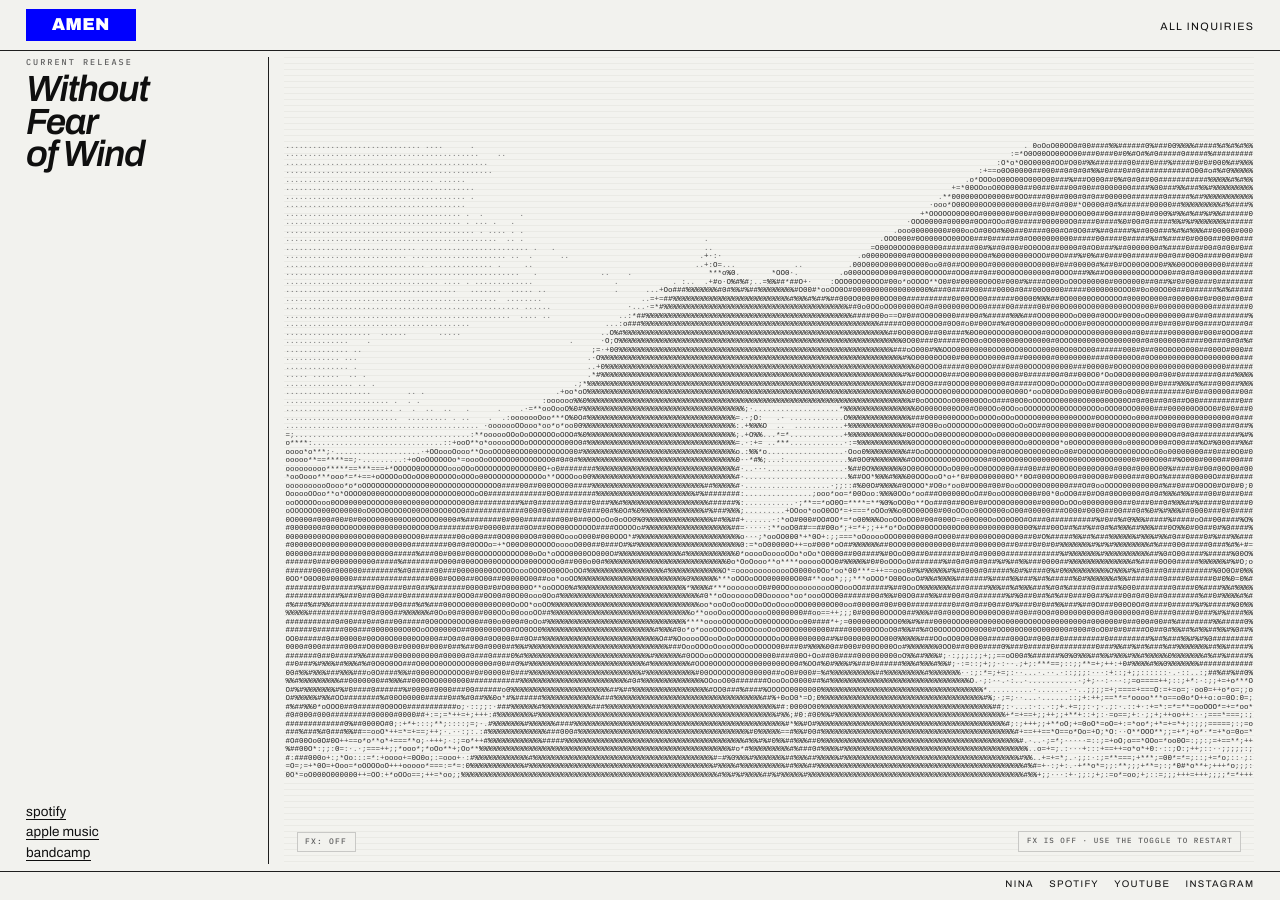
==== commit b12cc397: "Add files via upload" ====
--- a/index.html
+++ b/index.html
@@ -93,9 +93,9 @@
     /* ── Masthead ── */
     .masthead {
       padding:
-        calc(0.62rem + var(--safe-top))
+        calc(0.56rem + var(--safe-top))
         calc(var(--edge) + var(--safe-right))
-        0.58rem
+        0.52rem
         calc(var(--edge) + var(--safe-left));
       border-bottom: 1px solid var(--rule);
       display: flex;
@@ -109,13 +109,13 @@
       display: inline-flex;
       align-items: center;
       justify-content: center;
-      min-width: 6.4rem;
-      height: 1.9rem;
+      min-width: 6.9rem;
+      height: 2.02rem;
       background: var(--accent);
       color: #fff;
       text-decoration: none;
-      font: 400 1.02rem/1 "Archivo Black","Arial Black",sans-serif;
-      letter-spacing: 0.018em;
+      font: 400 1.08rem/1 "Archivo Black","Arial Black",sans-serif;
+      letter-spacing: 0.02em;
       transition: filter 180ms var(--ease-out), transform 180ms var(--ease-out);
     }
 
@@ -126,9 +126,9 @@
       flex-wrap: wrap;
       justify-content: flex-end;
       gap: 0.9rem 1.4rem;
-      font-size: 0.72rem;
+      font-size: 0.67rem;
       text-transform: lowercase;
-      letter-spacing: 0.1em;
+      letter-spacing: 0.13em;
       align-items: baseline;
     }
 
@@ -147,13 +147,13 @@
     /* ── Layout ── */
     .layout {
       padding:
-        0.5rem
+        0.4rem
         calc(var(--edge) + var(--safe-right))
-        0.45rem
+        0.38rem
         calc(var(--edge) + var(--safe-left));
       display: grid;
-      grid-template-columns: clamp(220px,22vw,300px) minmax(0,1fr);
-      gap: clamp(12px,1.6vw,22px);
+      grid-template-columns: clamp(210px,19vw,270px) minmax(0,1fr);
+      gap: clamp(10px,1.2vw,16px);
       min-height: 0;
       height: 100%;
       overflow: hidden;
@@ -162,11 +162,15 @@
     /* ── Left Rail ── */
     .left-rail {
       border-right: 1px solid var(--rule);
-      padding-right: clamp(0.95rem,1.7vw,1.35rem);
+      padding:
+        0.15rem
+        clamp(0.85rem,1.4vw,1.15rem)
+        0.15rem
+        0;
       display: flex;
       flex-direction: column;
-      justify-content: space-between;
-      gap: 1rem;
+      justify-content: flex-start;
+      gap: 0.75rem;
       min-height: 0;
       overflow: auto;
       overscroll-behavior: contain;
@@ -174,27 +178,33 @@
       min-width: 0;
     }
 
+    .left-rail .rail-group:last-child {
+      margin-top: auto;
+      padding-bottom: 0.1rem;
+    }
+
     .rail-kicker {
-      font: 500 0.56rem/1 "IBM Plex Mono",monospace;
+      font: 500 0.53rem/1 "IBM Plex Mono",monospace;
       text-transform: uppercase;
-      letter-spacing: 0.2em;
+      letter-spacing: 0.24em;
       color: var(--muted);
-      margin-top: 0.15rem;
+      margin-top: 0;
     }
 
     .release-title {
-      font: italic 600 clamp(1.28rem,2vw,1.8rem)/1.04 "Archivo",sans-serif;
+      font: italic 600 clamp(1.75rem,2.85vw,2.65rem)/0.9 "Archivo",sans-serif;
       text-wrap: balance;
-      max-inline-size: 11ch;
-      letter-spacing: -0.02em;
+      max-inline-size: 8ch;
+      letter-spacing: -0.035em;
     }
 
     .rail-list {
       list-style: none;
       padding: 0;
       display: grid;
-      gap: 0.28rem;
-      font-size: 0.92rem;
+      gap: 0.34rem;
+      font-size: 0.84rem;
+      line-height: 1.1;
     }
 
     .rail-list a {
@@ -202,18 +212,21 @@
       text-decoration: none;
       width: fit-content;
       border-bottom: 1px solid var(--ink);
-      transition: opacity 160ms var(--ease-out), transform 180ms var(--ease-out);
+      transition:
+        opacity 160ms var(--ease-out),
+        transform 180ms var(--ease-out),
+        border-color 180ms var(--ease-out);
     }
 
     .rail-list a:hover,
     .rail-list a:focus-visible {
-      opacity: 0.65;
-      transform: translateX(1px);
+      opacity: 0.58;
+      transform: translateX(2px);
     }
 
     .rail-group {
       display: grid;
-      gap: 0.42rem;
+      gap: 0.3rem;
       min-width: 0;
     }
 
@@ -225,7 +238,7 @@
       min-height: 0;
       overflow: hidden;
       cursor: default;
-      background: linear-gradient(180deg, #f5f5f1 0%, #ecece7 100%);
+      background: linear-gradient(180deg, #f6f6f2 0%, #ecece6 100%);
       contain: strict;
     }
 
@@ -235,7 +248,7 @@
       width: 100%;
       height: 100%;
       display: block;
-      filter: contrast(1.02);
+      filter: contrast(1.05) brightness(0.98);
     }
 
     .hero-hint {
@@ -243,12 +256,12 @@
       bottom: clamp(8px,1vw,14px);
       right: clamp(8px,1vw,14px);
       z-index: 5;
-      padding: 0.38rem 0.52rem;
+      padding: 0.34rem 0.48rem;
       border: 1px solid var(--line-soft);
       background: var(--surface);
       backdrop-filter: blur(8px);
-      font: 500 0.5rem/1 "IBM Plex Mono",monospace;
-      letter-spacing: 0.12em;
+      font: 500 0.47rem/1 "IBM Plex Mono",monospace;
+      letter-spacing: 0.14em;
       text-transform: uppercase;
       color: var(--muted);
       pointer-events: none;
@@ -262,12 +275,12 @@
       bottom: clamp(8px,1vw,14px);
       left: clamp(8px,1vw,14px);
       z-index: 5;
-      padding: 0.34rem 0.48rem;
+      padding: 0.32rem 0.46rem;
       border: 1px solid var(--line-soft);
       background: var(--surface);
       backdrop-filter: blur(8px);
-      font: 500 0.5rem/1 "IBM Plex Mono",monospace;
-      letter-spacing: 0.12em;
+      font: 500 0.47rem/1 "IBM Plex Mono",monospace;
+      letter-spacing: 0.14em;
       text-transform: uppercase;
       color: var(--muted);
       cursor: pointer;
@@ -283,17 +296,17 @@
     .footer {
       border-top: 1px solid var(--rule);
       padding:
-        0.5rem
+        0.45rem
         calc(var(--edge) + var(--safe-right))
-        calc(0.52rem + var(--safe-bottom))
+        calc(0.46rem + var(--safe-bottom))
         calc(var(--edge) + var(--safe-left));
       display: flex;
       justify-content: flex-end;
-      gap: 0.9rem;
+      gap: 0.8rem;
       align-items: baseline;
       flex-wrap: wrap;
-      font-size: 0.64rem;
-      letter-spacing: 0.12em;
+      font-size: 0.6rem;
+      letter-spacing: 0.14em;
       text-transform: uppercase;
       color: var(--muted);
       contain: layout style;
@@ -302,7 +315,7 @@
     .footer-nav {
       display: flex;
       flex-wrap: wrap;
-      gap: 0.7rem 1rem;
+      gap: 0.55rem 0.95rem;
       align-items: center;
     }
 
@@ -334,13 +347,13 @@
         align-items: flex-end;
         justify-content: space-between;
         gap: 0.75rem;
-        padding-top: calc(0.48rem + var(--safe-top));
-        padding-bottom: 0.42rem;
+        padding-top: calc(0.44rem + var(--safe-top));
+        padding-bottom: 0.38rem;
       }
       .box-logo {
-        min-width: 5.5rem;
-        height: 1.65rem;
-        font-size: 0.88rem;
+        min-width: 5.9rem;
+        height: 1.74rem;
+        font-size: 0.93rem;
       }
       .box-logo,
       .main-nav a,
@@ -354,8 +367,8 @@
         margin-left: auto;
         justify-content: flex-end;
         gap: 0;
-        font-size: 0.6rem;
-        letter-spacing: 0.15em;
+        font-size: 0.58rem;
+        letter-spacing: 0.16em;
       }
       .main-nav a {
         min-height: 0;
@@ -369,33 +382,38 @@
         gap: 0;
         min-height: 0;
         padding-top: 0;
-        padding-bottom: 1rem;
+        padding-bottom: 0.9rem;
         padding-right: 0;
         padding-left: 0;
       }
       .left-rail {
         border-right: 0;
         justify-content: flex-start;
-        padding-top: 0.7rem;
+        padding-top: 0.82rem;
         padding-right: calc(var(--edge) + var(--safe-right));
         padding-left: calc(var(--edge) + var(--safe-left));
+        padding-bottom: 0.2rem;
+        gap: 0.72rem;
+        overflow: visible;
+      }
+      .left-rail .rail-group:last-child {
+        margin-top: 0;
         padding-bottom: 0;
-        gap: 0.8rem;
-        overflow: visible;
-      }
-      .rail-group { gap: 0.18rem; }
+      }
+      .rail-group { gap: 0.16rem; }
       .release-title {
-        max-inline-size: 12ch;
-        font-size: clamp(1.45rem, 8vw, 2.2rem);
-        line-height: 0.92;
+        max-inline-size: 8ch;
+        font-size: clamp(2rem, 12vw, 3rem);
+        line-height: 0.88;
       }
       .rail-kicker {
         margin-top: 0;
-        font-size: 0.56rem;
-        letter-spacing: 0.18em;
+        font-size: 0.52rem;
+        letter-spacing: 0.22em;
       }
       .rail-list {
-        gap: 0.12rem;
+        gap: 0.18rem;
+        font-size: 0.82rem;
       }
       .rail-list li {
         list-style: none;
@@ -403,23 +421,23 @@
       .rail-list a {
         min-height: 0;
         display: inline-block;
-        padding: 0.18rem 0 0.12rem;
-        line-height: 1.12;
+        padding: 0.12rem 0 0.1rem;
+        line-height: 1.08;
       }
       .hero-stage {
-        min-height: clamp(300px,72vw,460px);
+        min-height: clamp(360px, 82vw, 560px);
         height: auto;
         aspect-ratio: 1545 / 1024;
         order: -1;
         border-bottom: 1px solid var(--rule);
       }
       .hero-hint {
-        max-width: min(72vw,260px);
-        font-size: 0.56rem;
-        line-height: 1.35;
+        max-width: min(74vw,260px);
+        font-size: 0.53rem;
+        line-height: 1.3;
         text-wrap: balance;
       }
-      .fx-toggle { padding: 0.5rem 0.7rem; font-size: 0.56rem; }
+      .fx-toggle { padding: 0.46rem 0.66rem; font-size: 0.53rem; }
       .footer {
         position: fixed;
         left: 0;
@@ -433,15 +451,15 @@
         box-shadow: 0 -12px 28px rgba(242,242,238,0.78);
         flex-direction: column;
         align-items: center;
-        gap: 0.16rem;
-        font-size: 0.62rem;
-        letter-spacing: 0.1em;
+        gap: 0.14rem;
+        font-size: 0.58rem;
+        letter-spacing: 0.12em;
         text-align: center;
         justify-content: center;
         padding:
-          0.38rem
+          0.34rem
           calc(var(--edge) + var(--safe-right))
-          calc(0.42rem + var(--safe-bottom))
+          calc(0.38rem + var(--safe-bottom))
           calc(var(--edge) + var(--safe-left));
       }
       .footer-nav {
@@ -450,7 +468,7 @@
         flex-wrap: wrap;
         justify-content: center;
         align-items: center;
-        gap: 0.16rem 1rem;
+        gap: 0.12rem 0.92rem;
       }
       .footer a {
         min-height: 0;
@@ -461,14 +479,20 @@
     }
 
     @media (max-width: 560px) {
-      .main-nav { gap: 0; font-size: 0.56rem; }
-      .main-nav a { letter-spacing: 0.1em; }
+      .main-nav { gap: 0; font-size: 0.54rem; }
+      .main-nav a { letter-spacing: 0.12em; }
+      .release-title {
+        font-size: clamp(1.85rem, 13vw, 2.6rem);
+      }
+      .hero-stage {
+        min-height: clamp(320px, 88vw, 460px);
+      }
       .footer {
-        font-size: 0.6rem;
-        letter-spacing: 0.08em;
+        font-size: 0.56rem;
+        letter-spacing: 0.1em;
       }
       .footer-nav {
-        gap: 0.12rem 0.82rem;
+        gap: 0.1rem 0.8rem;
       }
       .hero-hint {
         right: auto;
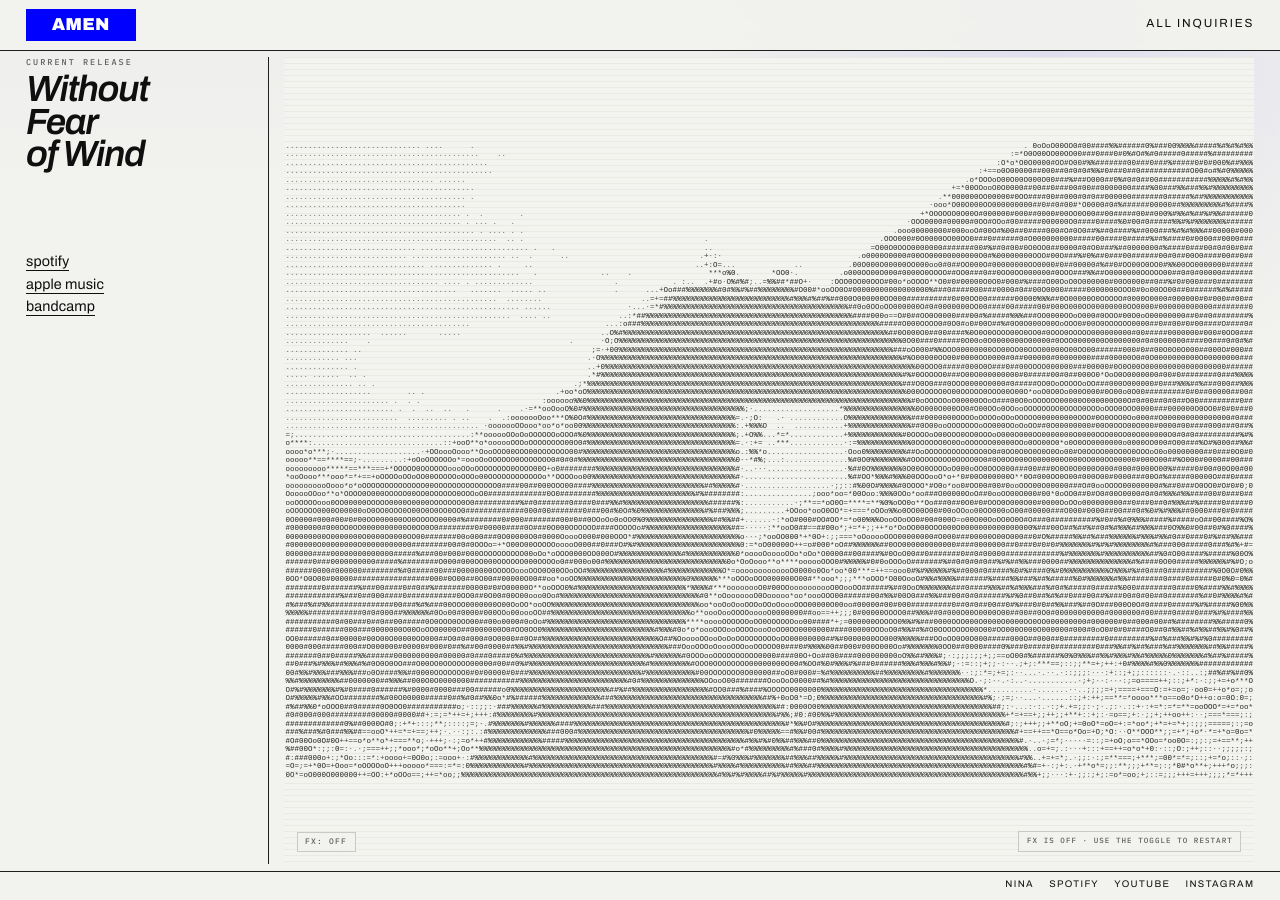
==== commit 5d1f08aa: "Add files via upload" ====
--- a/index.html
+++ b/index.html
@@ -49,6 +49,10 @@
       -webkit-font-smoothing: antialiased;
       text-rendering: geometricPrecision;
       -webkit-tap-highlight-color: transparent;
+      background:
+        radial-gradient(circle at 82% 8%, rgba(0,0,255,0.07), transparent 26%),
+        linear-gradient(180deg, rgba(0,0,255,0.02) 0%, rgba(0,0,255,0) 22%),
+        var(--paper);
     }
 
     a, button { touch-action: manipulation; }
@@ -97,18 +101,26 @@
         calc(var(--edge) + var(--safe-right))
         0.52rem
         calc(var(--edge) + var(--safe-left));
+      position: sticky;
+      top: 0;
+      z-index: 30;
       border-bottom: 1px solid var(--rule);
-      display: flex;
+      display: grid;
+      grid-template-columns: auto 1fr auto;
       justify-content: space-between;
-      align-items: baseline;
+      align-items: center;
       gap: 1.2rem;
       contain: layout style;
+      background: rgba(242,242,238,0.9);
+      backdrop-filter: blur(12px) saturate(108%);
+      -webkit-backdrop-filter: blur(12px) saturate(108%);
     }
 
     .box-logo {
       display: inline-flex;
       align-items: center;
       justify-content: center;
+      justify-self: start;
       min-width: 6.9rem;
       height: 2.02rem;
       background: var(--accent);
@@ -123,17 +135,23 @@
 
     .main-nav {
       display: flex;
+      grid-column: 3;
+      justify-self: end;
       flex-wrap: wrap;
       justify-content: flex-end;
       gap: 0.9rem 1.4rem;
       font-size: 0.67rem;
       text-transform: lowercase;
       letter-spacing: 0.13em;
-      align-items: baseline;
+      align-items: center;
+      align-self: center;
+      text-align: right;
     }
 
     .main-nav a {
       color: var(--ink);
+      display: inline-flex;
+      align-items: center;
       text-decoration: none;
       border-bottom: 1px solid transparent;
       transition: border-color 160ms var(--ease-out), opacity 160ms var(--ease-out);
@@ -142,6 +160,8 @@
 
     .header-link {
       text-transform: uppercase;
+      font-size: 1.1em;
+      letter-spacing: 0.16em;
     }
 
     /* ── Layout ── */
@@ -179,7 +199,7 @@
     }
 
     .left-rail .rail-group:last-child {
-      margin-top: auto;
+      margin-top: clamp(1.7rem,8vh,4.5rem);
       padding-bottom: 0.1rem;
     }
 
@@ -202,8 +222,8 @@
       list-style: none;
       padding: 0;
       display: grid;
-      gap: 0.34rem;
-      font-size: 0.84rem;
+      gap: 0.42rem;
+      font-size: 0.9rem;
       line-height: 1.1;
     }
 
@@ -238,7 +258,10 @@
       min-height: 0;
       overflow: hidden;
       cursor: default;
-      background: linear-gradient(180deg, #f6f6f2 0%, #ecece6 100%);
+      background:
+        radial-gradient(circle at 74% 20%, rgba(0,0,255,0.06), transparent 34%),
+        linear-gradient(180deg, rgba(0,0,255,0.018) 0%, rgba(0,0,255,0) 24%),
+        linear-gradient(180deg, #f6f6f2 0%, #ecece6 100%);
       contain: strict;
     }
 
@@ -343,8 +366,8 @@
       }
       body { font-size: 15px; }
       .masthead {
-        flex-direction: row;
-        align-items: flex-end;
+        grid-template-columns: auto 1fr auto;
+        align-items: center;
         justify-content: space-between;
         gap: 0.75rem;
         padding-top: calc(0.44rem + var(--safe-top));
@@ -364,15 +387,18 @@
       }
       .main-nav {
         width: auto;
-        margin-left: auto;
-        justify-content: flex-end;
+        margin-left: 0;
+        justify-content: center;
         gap: 0;
-        font-size: 0.58rem;
+        font-size: 0.61rem;
         letter-spacing: 0.16em;
       }
       .main-nav a {
         min-height: 0;
         padding: 0.14rem 0;
+      }
+      .header-link {
+        font-size: 1.08em;
       }
       .layout {
         grid-template-columns: 1fr;
@@ -397,7 +423,7 @@
         overflow: visible;
       }
       .left-rail .rail-group:last-child {
-        margin-top: 0;
+        margin-top: 1rem;
         padding-bottom: 0;
       }
       .rail-group { gap: 0.16rem; }
@@ -412,8 +438,8 @@
         letter-spacing: 0.22em;
       }
       .rail-list {
-        gap: 0.18rem;
-        font-size: 0.82rem;
+        gap: 0.22rem;
+        font-size: 0.9rem;
       }
       .rail-list li {
         list-style: none;
@@ -481,6 +507,9 @@
     @media (max-width: 560px) {
       .main-nav { gap: 0; font-size: 0.54rem; }
       .main-nav a { letter-spacing: 0.12em; }
+      .header-link {
+        font-size: 1.06em;
+      }
       .release-title {
         font-size: clamp(1.85rem, 13vw, 2.6rem);
       }
@@ -1122,7 +1151,7 @@
       effectsOn = false;
     } else {
       setTimeout(() => hint.classList.add('faded'), 3000);
-      if (lowPower) {
+      if (lowPower && !isTouchOnly) {
         setEffectsState(false);
       } else {
         setEffectsState(true);
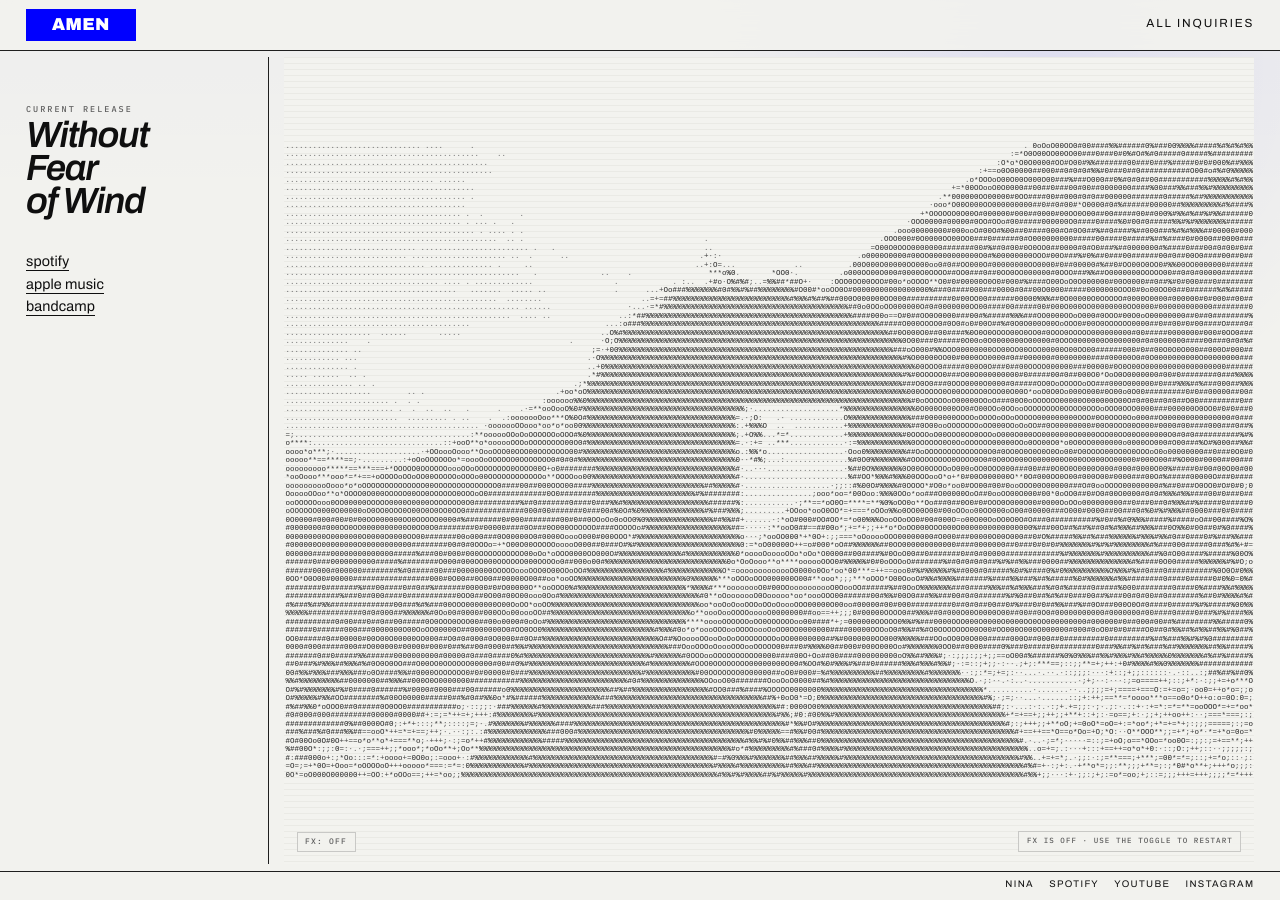
==== commit 2e163161: "Add files via upload" ====
--- a/index.html
+++ b/index.html
@@ -26,6 +26,7 @@
       --safe-right: env(safe-area-inset-right);
       --safe-bottom: env(safe-area-inset-bottom);
       --safe-left: env(safe-area-inset-left);
+      --header-reserve: 0px;
       --footer-offset: 0px;
       --footer-reserve: 5rem;
     }
@@ -131,8 +132,6 @@
       transition: filter 180ms var(--ease-out), transform 180ms var(--ease-out);
     }
 
-    .box-logo:hover { filter: brightness(0.88); transform: translateY(-1px); }
-
     .main-nav {
       display: flex;
       grid-column: 3;
@@ -156,8 +155,6 @@
       border-bottom: 1px solid transparent;
       transition: border-color 160ms var(--ease-out), opacity 160ms var(--ease-out);
     }
-    .main-nav a:hover { border-color: var(--ink); opacity: 0.72; }
-
     .header-link {
       text-transform: uppercase;
       font-size: 1.1em;
@@ -198,6 +195,11 @@
       min-width: 0;
     }
 
+    .left-rail .rail-group:first-child {
+      position: relative;
+      top: clamp(1.95rem,5.2vh,3.2rem);
+    }
+
     .left-rail .rail-group:last-child {
       margin-top: clamp(1.7rem,8vh,4.5rem);
       padding-bottom: 0.1rem;
@@ -238,7 +240,6 @@
         border-color 180ms var(--ease-out);
     }
 
-    .rail-list a:hover,
     .rail-list a:focus-visible {
       opacity: 0.58;
       transform: translateX(2px);
@@ -310,11 +311,6 @@
       transition: opacity 200ms ease, color 200ms ease, border-color 180ms var(--ease-out);
       user-select: none;
     }
-    .fx-toggle:hover {
-      color: var(--ink);
-      border-color: rgba(15,15,15,0.35);
-    }
-
     /* ── Footer ── */
     .footer {
       border-top: 1px solid var(--rule);
@@ -348,10 +344,25 @@
       border-bottom: 1px solid transparent;
       transition: border-color 160ms var(--ease-out), opacity 160ms var(--ease-out);
     }
-    .footer a:hover { border-color: var(--ink); opacity: 0.72; }
+    @media (hover: hover) and (pointer: fine) {
+      .box-logo:hover { filter: brightness(0.88); transform: translateY(-1px); }
+      .main-nav a:hover { border-color: var(--ink); opacity: 0.72; }
+      .rail-list a:hover {
+        opacity: 0.58;
+        transform: translateX(2px);
+      }
+      .fx-toggle:hover {
+        color: var(--ink);
+        border-color: rgba(15,15,15,0.35);
+      }
+      .footer a:hover { border-color: var(--ink); opacity: 0.72; }
+    }
 
     /* ── Mobile ── */
     @media (max-width: 920px) {
+      :root {
+        --edge: clamp(18px, 5vw, 28px);
+      }
       html, body {
         min-height: 100%;
         height: auto;
@@ -362,16 +373,26 @@
         min-height: 100svh;
         height: auto;
         overflow: visible;
+        padding-top: var(--header-reserve);
         padding-bottom: calc(var(--footer-reserve) + var(--footer-offset));
       }
       body { font-size: 15px; }
       .masthead {
+        position: fixed;
+        top: 0;
+        left: 0;
+        right: 0;
         grid-template-columns: auto 1fr auto;
         align-items: center;
         justify-content: space-between;
         gap: 0.75rem;
         padding-top: calc(0.44rem + var(--safe-top));
         padding-bottom: 0.38rem;
+        border-bottom: 0;
+        background: rgba(242,242,238,0.88);
+        backdrop-filter: blur(14px) saturate(120%);
+        -webkit-backdrop-filter: blur(14px) saturate(120%);
+        box-shadow: 0 12px 28px rgba(242,242,238,0.78);
       }
       .box-logo {
         min-width: 5.9rem;
@@ -390,15 +411,18 @@
         margin-left: 0;
         justify-content: center;
         gap: 0;
-        font-size: 0.61rem;
-        letter-spacing: 0.16em;
+        font-size: 0.68rem;
+        font-weight: 600;
+        letter-spacing: 0.17em;
       }
       .main-nav a {
         min-height: 0;
         padding: 0.14rem 0;
+        font-weight: 700;
       }
       .header-link {
-        font-size: 1.08em;
+        font-size: 1.12em;
+        letter-spacing: 0.15em;
       }
       .layout {
         grid-template-columns: 1fr;
@@ -427,6 +451,9 @@
         padding-bottom: 0;
       }
       .rail-group { gap: 0.16rem; }
+      .left-rail .rail-group:first-child {
+        top: 0;
+      }
       .release-title {
         max-inline-size: 8ch;
         font-size: clamp(2rem, 12vw, 3rem);
@@ -455,7 +482,7 @@
         height: auto;
         aspect-ratio: 1545 / 1024;
         order: -1;
-        border-bottom: 1px solid var(--rule);
+        border-bottom: 0;
       }
       .hero-hint {
         max-width: min(74vw,260px);
@@ -463,7 +490,16 @@
         line-height: 1.3;
         text-wrap: balance;
       }
-      .fx-toggle { padding: 0.46rem 0.66rem; font-size: 0.53rem; }
+      .fx-toggle {
+        padding: 0.46rem 0.66rem;
+        font-size: 0.53rem;
+        opacity: 0;
+        pointer-events: none;
+      }
+      .fx-toggle.is-visible {
+        opacity: 1;
+        pointer-events: auto;
+      }
       .footer {
         position: fixed;
         left: 0;
@@ -478,14 +514,15 @@
         flex-direction: column;
         align-items: center;
         gap: 0.14rem;
-        font-size: 0.58rem;
+        font-size: 0.64rem;
+        font-weight: 600;
         letter-spacing: 0.12em;
         text-align: center;
         justify-content: center;
         padding:
-          0.34rem
+          0.44rem
           calc(var(--edge) + var(--safe-right))
-          calc(0.38rem + var(--safe-bottom))
+          calc(0.42rem + var(--safe-bottom))
           calc(var(--edge) + var(--safe-left));
       }
       .footer-nav {
@@ -501,14 +538,15 @@
         padding: 0.04rem 0;
         display: inline-flex;
         align-items: center;
+        font-weight: 700;
       }
     }
 
     @media (max-width: 560px) {
-      .main-nav { gap: 0; font-size: 0.54rem; }
-      .main-nav a { letter-spacing: 0.12em; }
+      .main-nav { gap: 0; font-size: 0.62rem; }
+      .main-nav a { letter-spacing: 0.13em; }
       .header-link {
-        font-size: 1.06em;
+        font-size: 1.1em;
       }
       .release-title {
         font-size: clamp(1.85rem, 13vw, 2.6rem);
@@ -517,8 +555,8 @@
         min-height: clamp(320px, 88vw, 460px);
       }
       .footer {
-        font-size: 0.56rem;
-        letter-spacing: 0.1em;
+        font-size: 0.6rem;
+        letter-spacing: 0.11em;
       }
       .footer-nav {
         gap: 0.1rem 0.8rem;
@@ -565,9 +603,9 @@
       </aside>
 
       <section class="hero-stage" aria-label="Interactive ASCII portrait" id="heroStage">
-        <span class="sr-only" aria-live="polite">ASCII portrait of the artist. Move a pointer or drag across the portrait to interfere with the signal. Click or tap to send a corrupt pulse. Press R to reset. Animations are paused when reduced motion is enabled.</span>
+        <span class="sr-only" aria-live="polite">ASCII portrait of the artist. Tap or click to send a corrupt pulse. Use the FX toggle to pause or restart the animation. Press R to reset on desktop. Animations are paused when reduced motion is enabled.</span>
         <canvas class="hero-canvas" id="heroCanvas"></canvas>
-        <div class="hero-hint" id="heroHint">move through the signal · tap or click to pulse</div>
+        <div class="hero-hint" id="heroHint">tap or click to pulse</div>
         <button class="fx-toggle" id="fxToggle" aria-label="Toggle ASCII effects">fx: on</button>
       </section>
     </main>
@@ -660,6 +698,7 @@
   const ctx = canvas.getContext('2d', { alpha: false });
   const hint = document.getElementById('heroHint');
   const stage = document.getElementById('heroStage');
+  const masthead = document.querySelector('.masthead');
   const footer = document.querySelector('.footer');
 
   let W = 0, H = 0, dpr = 1;
@@ -673,6 +712,7 @@
   let mouseInStage = false;
 
   let effectsOn = true;
+  const MOBILE_FX_IDLE_MS = 1800;
 
   // Corrupt pulse state
   let pulseActive = false;
@@ -683,7 +723,7 @@
     if (reducedMotion) return;
     if (isTouchOnly) {
       hint.textContent = effectsOn
-        ? (lowPower ? 'drag to interfere · tap to pulse' : 'drag to interfere · tap to corrupt')
+        ? (lowPower ? 'tap to pulse · tap fx to pause' : 'tap to corrupt · tap fx to pause')
         : 'tap fx to animate the portrait';
       return;
     }
@@ -850,6 +890,11 @@
 
   // ── Pointer: signal interference ──
   function onPointerMove(e) {
+    if (isTouchOnly) {
+      mouseInStage = false;
+      mouseRow = -1;
+      return;
+    }
     if (reducedMotion || !effectsOn) return;
     refreshStageRect();
     mouseX = e.clientX - cachedRect.left;
@@ -860,6 +905,12 @@
   }
 
   function onPointerDown(e) {
+    if (isTouchOnly) {
+      mouseInStage = false;
+      mouseRow = -1;
+      hint.classList.add('faded');
+      return;
+    }
     if (reducedMotion || !effectsOn) return;
     refreshStageRect();
     mouseX = e.clientX - cachedRect.left;
@@ -907,11 +958,34 @@
   // ── Effects toggle ──
   const fxToggle = document.getElementById('fxToggle');
   let animId = null;
+  let mobileFxTimer = 0;
+
+  function clearMobileFxTimer() {
+    if (!mobileFxTimer) return;
+    window.clearTimeout(mobileFxTimer);
+    mobileFxTimer = 0;
+  }
+
+  function setMobileFxVisible(visible) {
+    if (!isTouchOnly || reducedMotion) return;
+    fxToggle.classList.toggle('is-visible', visible);
+  }
+
+  function bumpMobileFxVisibility() {
+    if (!isTouchOnly || reducedMotion) return;
+    setMobileFxVisible(true);
+    clearMobileFxTimer();
+    mobileFxTimer = window.setTimeout(() => {
+      fxToggle.classList.remove('is-visible');
+      mobileFxTimer = 0;
+    }, MOBILE_FX_IDLE_MS);
+  }
 
   function setEffectsState(nextState) {
     effectsOn = nextState;
     fxToggle.textContent = effectsOn ? 'fx: on' : 'fx: off';
     updateHintCopy();
+    if (isTouchOnly && !reducedMotion) bumpMobileFxVisibility();
 
     if (!effectsOn) {
       if (animId) { cancelAnimationFrame(animId); animId = null; }
@@ -926,11 +1000,17 @@
 
   fxToggle.addEventListener('pointerdown', (e) => {
     e.stopPropagation();
+    bumpMobileFxVisibility();
   });
   fxToggle.addEventListener('click', (e) => {
     e.stopPropagation();
     setEffectsState(!effectsOn);
   });
+  if (isTouchOnly) {
+    document.addEventListener('pointerdown', bumpMobileFxVisibility, { passive: true });
+    window.addEventListener('scroll', bumpMobileFxVisibility, { passive: true });
+    document.addEventListener('keydown', bumpMobileFxVisibility);
+  }
 
   // ── Static render (accessibility / reduced-motion) ──
   function renderStatic() {
@@ -964,6 +1044,12 @@
     cachedRect = stage.getBoundingClientRect();
   }
 
+  function syncHeaderChrome() {
+    if (!masthead) return;
+    const headerHeight = Math.ceil(masthead.getBoundingClientRect().height);
+    document.documentElement.style.setProperty('--header-reserve', `${headerHeight}px`);
+  }
+
   function syncFooterChrome() {
     if (!footer) return;
 
@@ -978,11 +1064,12 @@
     document.documentElement.style.setProperty('--footer-reserve', `${footerHeight}px`);
   }
 
-  let footerSyncFrame = 0;
-  function scheduleFooterSync() {
-    if (footerSyncFrame) return;
-    footerSyncFrame = requestAnimationFrame(() => {
-      footerSyncFrame = 0;
+  let chromeSyncFrame = 0;
+  function scheduleChromeSync() {
+    if (chromeSyncFrame) return;
+    chromeSyncFrame = requestAnimationFrame(() => {
+      chromeSyncFrame = 0;
+      syncHeaderChrome();
       syncFooterChrome();
     });
   }
@@ -1118,6 +1205,7 @@
   window.addEventListener('resize', () => {
     clearTimeout(resizeTimeout);
     resizeTimeout = setTimeout(() => {
+      syncHeaderChrome();
       syncFooterChrome();
       if (!photoData) return;
       refreshStageRect();
@@ -1128,18 +1216,19 @@
   });
   window.addEventListener('scroll', () => {
     refreshStageRect();
-    scheduleFooterSync();
+    scheduleChromeSync();
   }, { passive: true });
-  window.addEventListener('orientationchange', scheduleFooterSync);
+  window.addEventListener('orientationchange', scheduleChromeSync);
   if (window.visualViewport) {
-    window.visualViewport.addEventListener('resize', scheduleFooterSync);
-    window.visualViewport.addEventListener('scroll', scheduleFooterSync);
+    window.visualViewport.addEventListener('resize', scheduleChromeSync);
+    window.visualViewport.addEventListener('scroll', scheduleChromeSync);
   }
 
   // ── Init ──
   async function init() {
     await loadPhoto();
     updateHintCopy();
+    syncHeaderChrome();
     syncFooterChrome();
     buildGrid();
     buildScanlines();
@@ -1156,6 +1245,9 @@
       } else {
         setEffectsState(true);
       }
+      if (isTouchOnly) {
+        bumpMobileFxVisibility();
+      }
     }
   }
 
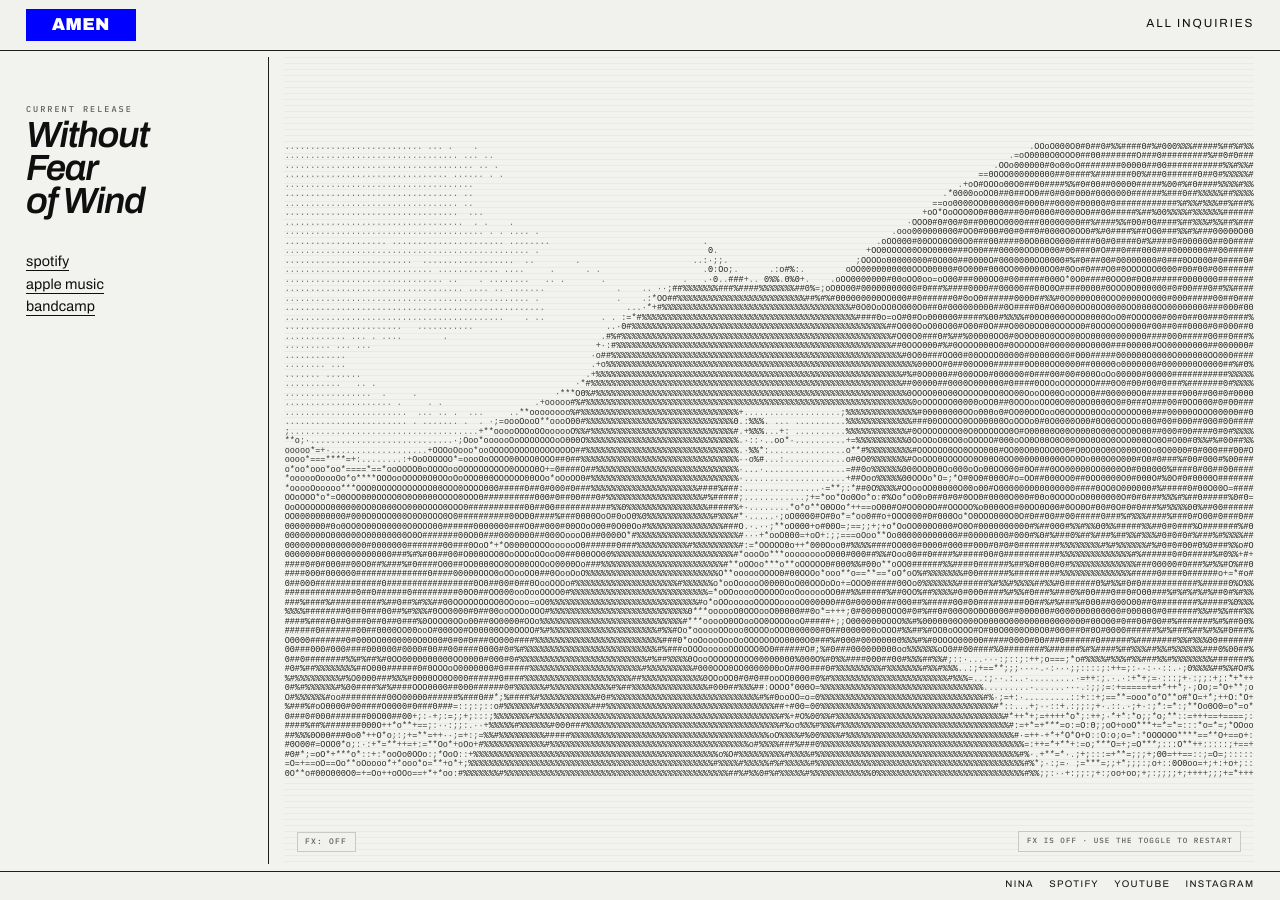
==== commit 68528ed1: "Add files via upload" ====
--- a/index.html
+++ b/index.html
@@ -56,6 +56,10 @@
         var(--paper);
     }
 
+    html.is-lite body {
+      background: var(--paper);
+    }
+
     a, button { touch-action: manipulation; }
 
     a:focus-visible,
@@ -275,6 +279,10 @@
       filter: contrast(1.05) brightness(0.98);
     }
 
+    html.is-lite .hero-canvas {
+      filter: none;
+    }
+
     .hero-hint {
       position: absolute;
       bottom: clamp(8px,1vw,14px);
@@ -310,6 +318,16 @@
       cursor: pointer;
       transition: opacity 200ms ease, color 200ms ease, border-color 180ms var(--ease-out);
       user-select: none;
+    }
+
+    html.is-lite .masthead,
+    html.is-lite .footer,
+    html.is-lite .hero-hint,
+    html.is-lite .fx-toggle {
+      backdrop-filter: none;
+      -webkit-backdrop-filter: none;
+      background: rgba(242,242,238,0.96);
+      box-shadow: none;
     }
     /* ── Footer ── */
     .footer {
@@ -628,13 +646,30 @@
   // Accessibility: respect OS/browser reduced-motion and prefers-contrast
   const mqReducedMotion = window.matchMedia('(prefers-reduced-motion: reduce)');
   let reducedMotion = mqReducedMotion.matches;
+  const rootEl = document.documentElement;
+  const isSafari = /^((?!chrome|android).)*safari/i.test(navigator.userAgent);
 
   // Listen for live changes (user toggles setting while page is open)
   mqReducedMotion.addEventListener('change', (e) => {
     reducedMotion = e.matches;
-    if (reducedMotion && photoData) {
-      buildGrid(); buildScanlines(); renderStatic();
-    }
+    syncLiteModeClass();
+    if (!photoData) return;
+    buildGrid();
+    buildScanlines();
+    if (reducedMotion) {
+      stopRenderLoop();
+      hint.style.display = 'none';
+      fxToggle.style.display = 'none';
+      renderStatic();
+      return;
+    }
+    hint.style.display = '';
+    fxToggle.style.display = '';
+    if (effectsOn) {
+      syncRenderLoop();
+      return;
+    }
+    renderStatic();
   });
 
   // Low-power heuristics: threads, Save-Data header, touch-only (likely mobile),
@@ -645,6 +680,12 @@
   const isTouchOnly = window.matchMedia('(hover: none) and (pointer: coarse)').matches;
   const isCompactTouch = isTouchOnly && isSmallScreen;
   let lowPower = reducedMotion || hwThreads <= 4 || saveData || (isTouchOnly && isSmallScreen);
+
+  function syncLiteModeClass() {
+    rootEl.classList.toggle('is-lite', lowPower || reducedMotion);
+  }
+
+  syncLiteModeClass();
 
   // Battery API removed — deprecated in most modern browsers
 
@@ -661,7 +702,9 @@
   const PHOTO_SRC = 'portrait.jpg';
   const PHOTO_SAMPLE_MAX_W = 1400;
   const PHOTO_SAMPLE_MAX_H = 1100;
-  const FRAME_INTERVAL = lowPower ? 32 : 16;
+  const ACTIVE_FRAME_INTERVAL = lowPower ? 34 : (isCompactTouch ? 20 : 16);
+  const IDLE_FRAME_INTERVAL = lowPower ? 52 : (isCompactTouch ? 34 : 26);
+  const MAX_RENDER_DPR = lowPower ? (isTouchOnly ? 1.15 : 1.25) : (isCompactTouch ? 1.25 : 1.6);
 
   // Effect intensities (zeroed in static/low-power modes)
   const GLITCH_CHANCE    = lowPower ? 0 : (isCompactTouch ? 0.0045 : 0.0125);
@@ -684,14 +727,18 @@
   const PULSE_SPEED = 3;
   const PULSE_GLITCH_FILL = lowPower ? 0.32 : 0.7;
   const PULSE_WIDTH = lowPower ? 4 : 6;
+  const INTERACTION_BOOST_MS = lowPower ? 180 : 260;
 
   // Threshold modulation
   const THRESH_PUSH    = 7;
   const THRESH_SPEED   = 0.00032;
   const BASE_RANGE     = RAMP.length - 1 - THRESH_PUSH;
+  const BG_MONO        = 242;
+  const OUTLINE_CUTOFF = 0.42;
+  const REVEAL_FEATHER = 0.18;
 
   // Adaptive density
-  const MAX_CELLS = lowPower ? 18000 : 30000;
+  const MAX_CELLS = lowPower ? 14000 : (isCompactTouch ? 18000 : 26000);
 
   // ── State ──
   const canvas = document.getElementById('heroCanvas');
@@ -705,11 +752,14 @@
   let cols = 0, rows = 0, charW = BASE_CHAR_W, lineH = LINE_HEIGHT, fontSize = FONT_SIZE;
   let activeFont = FONT;
   let cellCount = 0;
-  let cellX, cellY, cellRow, cellBaseChar, cellMono, cellGlitchT, cellFlickerT, cellDither;
+  let cellX, cellY, cellRow, cellBaseChar, cellBaseNorm, cellMono, cellGlitchT, cellFlickerT, cellDither;
   let photoData = null, photoW = 0, photoH = 0;
   let rowGlitchOffsets, rowGlitchTargets;
   let mouseX = -9999, mouseY = -9999, mouseRow = -1;
   let mouseInStage = false;
+  let pageVisible = !document.hidden;
+  let stageVisible = true;
+  let interactionBoostUntil = 0;
 
   let effectsOn = true;
   const MOBILE_FX_IDLE_MS = 1800;
@@ -739,6 +789,35 @@
 
   const RAMP_LEN = RAMP.length;
   const SCRAMBLE_LEN = SCRAMBLE_POOL.length;
+
+  function clamp01(value) {
+    if (value <= 0) return 0;
+    if (value >= 1) return 1;
+    return value;
+  }
+
+  function smoothstep(edge0, edge1, value) {
+    const span = edge1 - edge0 || 1;
+    const x = clamp01((value - edge0) / span);
+    return x * x * (3 - 2 * x);
+  }
+
+  function mix(start, end, amount) {
+    return start + (end - start) * amount;
+  }
+
+  function canAnimate() {
+    return effectsOn && !reducedMotion && pageVisible && stageVisible;
+  }
+
+  function bumpInteractionBoost() {
+    interactionBoostUntil = performance.now() + INTERACTION_BOOST_MS;
+  }
+
+  function getFrameInterval(now) {
+    if (mouseInStage || pulseActive || now < interactionBoostUntil) return ACTIVE_FRAME_INTERVAL;
+    return IDLE_FRAME_INTERVAL;
+  }
 
   function getGridMetrics(stageWidth) {
     if (stageWidth <= COMPACT_STAGE_BREAKPOINT) {
@@ -787,9 +866,7 @@
   // ── Build Grid (with adaptive density) ──
   function buildGrid() {
     const rect = stage.getBoundingClientRect();
-    const isSafari = /^((?!chrome|android).)*safari/i.test(navigator.userAgent);
-    dpr = Math.min(window.devicePixelRatio || 1, isSafari ? 1.5 : 2);
-    if (lowPower) dpr = Math.min(dpr, isTouchOnly ? 1.5 : 1.25);
+    dpr = Math.min(window.devicePixelRatio || 1, isSafari ? 1.5 : MAX_RENDER_DPR);
     W = rect.width;
     H = rect.height;
     canvas.width = Math.round(W * dpr);
@@ -843,6 +920,7 @@
     cellY = new Float32Array(count);
     cellRow = new Uint16Array(count);
     cellBaseChar = new Uint8Array(count);
+    cellBaseNorm = new Float32Array(count);
     cellMono = new Uint8Array(count);
     cellGlitchT = new Uint8Array(count);
     cellFlickerT = new Uint8Array(count);
@@ -864,12 +942,14 @@
         const g = Math.pow(normL, 2.0);
         const curvedL = g < 0.5 ? 2 * g * g : 1 - 2 * (1 - g) * (1 - g);
         const charIdx = Math.round((1 - curvedL) * BASE_RANGE);
+        const baseNorm = charIdx / BASE_RANGE;
         const mono = Math.min(Math.round(curvedL * 100 + 15), 160);
 
         cellX[idx] = x;
         cellY[idx] = y;
         cellRow[idx] = row;
         cellBaseChar[idx] = charIdx;
+        cellBaseNorm[idx] = baseNorm;
         cellMono[idx] = mono;
         cellGlitchT[idx] = 0;
         cellFlickerT[idx] = 0;
@@ -896,7 +976,7 @@
       return;
     }
     if (reducedMotion || !effectsOn) return;
-    refreshStageRect();
+    bumpInteractionBoost();
     mouseX = e.clientX - cachedRect.left;
     mouseY = e.clientY - cachedRect.top;
     mouseInStage = true;
@@ -912,7 +992,7 @@
       return;
     }
     if (reducedMotion || !effectsOn) return;
-    refreshStageRect();
+    bumpInteractionBoost();
     mouseX = e.clientX - cachedRect.left;
     mouseY = e.clientY - cachedRect.top;
     mouseInStage = true;
@@ -929,7 +1009,7 @@
   // ── Click/tap: corrupt pulse ──
   function onClickPulse(e) {
     if (reducedMotion || !effectsOn) return;
-    refreshStageRect();
+    bumpInteractionBoost();
     const cy = e.clientY - cachedRect.top;
     const offsetY = (H - rows * lineH) / 2;
     pulseOriginRow = Math.floor((cy - offsetY) / lineH);
@@ -940,6 +1020,7 @@
   // ── Key handler ──
   function onKeyDown(e) {
     if (e.key === 'r' || e.key === 'R') {
+      bumpInteractionBoost();
       cellGlitchT.fill(0);
       cellFlickerT.fill(0);
       rowGlitchTargets.fill(0);
@@ -948,7 +1029,7 @@
   }
 
   stage.addEventListener('pointerdown', onPointerDown);
-  stage.addEventListener('pointermove', onPointerMove);
+  stage.addEventListener('pointermove', onPointerMove, { passive: true });
   stage.addEventListener('pointerleave', onPointerLeave);
   stage.addEventListener('pointerup', onPointerLeave);
   stage.addEventListener('pointercancel', onPointerLeave);
@@ -959,6 +1040,26 @@
   const fxToggle = document.getElementById('fxToggle');
   let animId = null;
   let mobileFxTimer = 0;
+
+  function stopRenderLoop() {
+    if (!animId) return;
+    cancelAnimationFrame(animId);
+    animId = null;
+  }
+
+  function startRenderLoop() {
+    if (animId || !photoData || !canAnimate()) return;
+    lastFrame = 0;
+    animId = requestAnimationFrame(render);
+  }
+
+  function syncRenderLoop() {
+    if (canAnimate()) {
+      startRenderLoop();
+      return;
+    }
+    stopRenderLoop();
+  }
 
   function clearMobileFxTimer() {
     if (!mobileFxTimer) return;
@@ -988,13 +1089,15 @@
     if (isTouchOnly && !reducedMotion) bumpMobileFxVisibility();
 
     if (!effectsOn) {
-      if (animId) { cancelAnimationFrame(animId); animId = null; }
+      stopRenderLoop();
       renderStatic();
       return;
     }
 
-    if (!reducedMotion && !animId) {
-      animId = requestAnimationFrame(render);
+    if (canAnimate()) {
+      startRenderLoop();
+    } else if (photoData) {
+      renderStatic();
     }
   }
 
@@ -1069,6 +1172,7 @@
     if (chromeSyncFrame) return;
     chromeSyncFrame = requestAnimationFrame(() => {
       chromeSyncFrame = 0;
+      refreshStageRect();
       syncHeaderChrome();
       syncFooterChrome();
     });
@@ -1078,12 +1182,20 @@
   let lastFrame = 0;
 
   function render(now) {
-    if (now - lastFrame < FRAME_INTERVAL) { animId = requestAnimationFrame(render); return; }
+    if (!canAnimate()) {
+      animId = null;
+      return;
+    }
+
+    if (now - lastFrame < getFrameInterval(now)) { animId = requestAnimationFrame(render); return; }
     lastFrame = now;
 
-    const rawSine = (Math.sin(now * THRESH_SPEED) + 1) * 0.5;
-    const skewed  = Math.pow(rawSine, 0.35);
-    const threshPush = effectsOn ? skewed * THRESH_PUSH : 0;
+    const rawWave = (Math.sin(now * THRESH_SPEED - Math.PI / 2) + 1) * 0.5;
+    const outlineReveal = effectsOn ? smoothstep(0.08, 0.52, rawWave) : 1;
+    const detailReveal = effectsOn ? smoothstep(0.5, 0.96, rawWave) : 0;
+    const visibilityCutoff = mix(1.08, OUTLINE_CUTOFF, outlineReveal) - detailReveal * 0.48;
+    const threshPush = detailReveal * THRESH_PUSH;
+    const detailDarken = detailReveal * 0.42;
 
     setupFrame();
 
@@ -1134,12 +1246,28 @@
     let prevColor = -1;
 
     for (let i = 0; i < cellCount; i++) {
+      const baseChar = cellBaseChar[i];
+      if (baseChar < 1) continue;
+
+      const baseNorm = cellBaseNorm[i];
+      const reveal = smoothstep(
+        visibilityCutoff - REVEAL_FEATHER,
+        visibilityCutoff + REVEAL_FEATHER,
+        baseNorm
+      );
+
+      if (reveal <= 0.01) {
+        cellGlitchT[i] = 0;
+        cellFlickerT[i] = 0;
+        continue;
+      }
+
       if (cellFlickerT[i] > 0) { cellFlickerT[i]--; continue; }
 
       const row = cellRow[i];
 
-      let flickerChance = FLICKER_CHANCE;
-      let glitchCh = GLITCH_CHANCE;
+      let flickerChance = FLICKER_CHANCE * reveal;
+      let glitchCh = GLITCH_CHANCE * reveal * (0.4 + detailReveal * 0.6);
       if (mouseInStage && mouseRow >= 0) {
         const dist = Math.abs(row - mouseRow);
         if (dist < INTERFERENCE_ROWS) {
@@ -1152,7 +1280,7 @@
       if (pulseActive) {
         const distFromOrigin = Math.abs(row - pulseOriginRow);
         if (distFromOrigin >= pulseRadius - PULSE_WIDTH && distFromOrigin <= pulseRadius) {
-          if (Math.random() < PULSE_GLITCH_FILL) { cellGlitchT[i] = GLITCH_DURATION; }
+          if (Math.random() < PULSE_GLITCH_FILL * reveal) { cellGlitchT[i] = GLITCH_DURATION; }
         }
       }
 
@@ -1164,15 +1292,14 @@
         ch = SCRAMBLE_POOL[(Math.random() * SCRAMBLE_LEN) | 0];
       } else {
         if (Math.random() < glitchCh) cellGlitchT[i] = GLITCH_DURATION;
-        if (cellBaseChar[i] < 1) continue;
-        let ci = (cellBaseChar[i] + threshPush + cellDither[i]) | 0;
+        let ci = (baseChar * mix(0.52, 1, reveal) + threshPush * reveal + cellDither[i]) | 0;
         if (ci >= RAMP_LEN) ci = RAMP_LEN - 1;
         ch = RAMP[ci];
       }
 
       const baseMono = cellMono[i];
-      const darken = threshPush / THRESH_PUSH;
-      const mono = (baseMono * (1 - darken * 0.4)) | 0;
+      const monoTarget = Math.max(0, Math.round(baseMono * (1 - detailDarken)));
+      const mono = Math.round(mix(BG_MONO, monoTarget, reveal));
       if (mono !== prevColor) { ctx.fillStyle = GREY_LUT[mono]; prevColor = mono; }
       ctx.fillText(ch, cellX[i] + rowGlitchOffsets[row], cellY[i]);
     }
@@ -1197,7 +1324,7 @@
       }
     }
 
-    animId = requestAnimationFrame(render);
+    animId = canAnimate() ? requestAnimationFrame(render) : null;
   }
 
   // ── Resize ──
@@ -1224,6 +1351,21 @@
     window.visualViewport.addEventListener('scroll', scheduleChromeSync);
   }
 
+  document.addEventListener('visibilitychange', () => {
+    pageVisible = !document.hidden;
+    if (pageVisible) refreshStageRect();
+    syncRenderLoop();
+  });
+
+  if ('IntersectionObserver' in window) {
+    const stageObserver = new IntersectionObserver((entries) => {
+      stageVisible = entries[0] ? entries[0].isIntersecting : true;
+      if (stageVisible) refreshStageRect();
+      syncRenderLoop();
+    }, { threshold: 0.08 });
+    stageObserver.observe(stage);
+  }
+
   // ── Init ──
   async function init() {
     await loadPhoto();
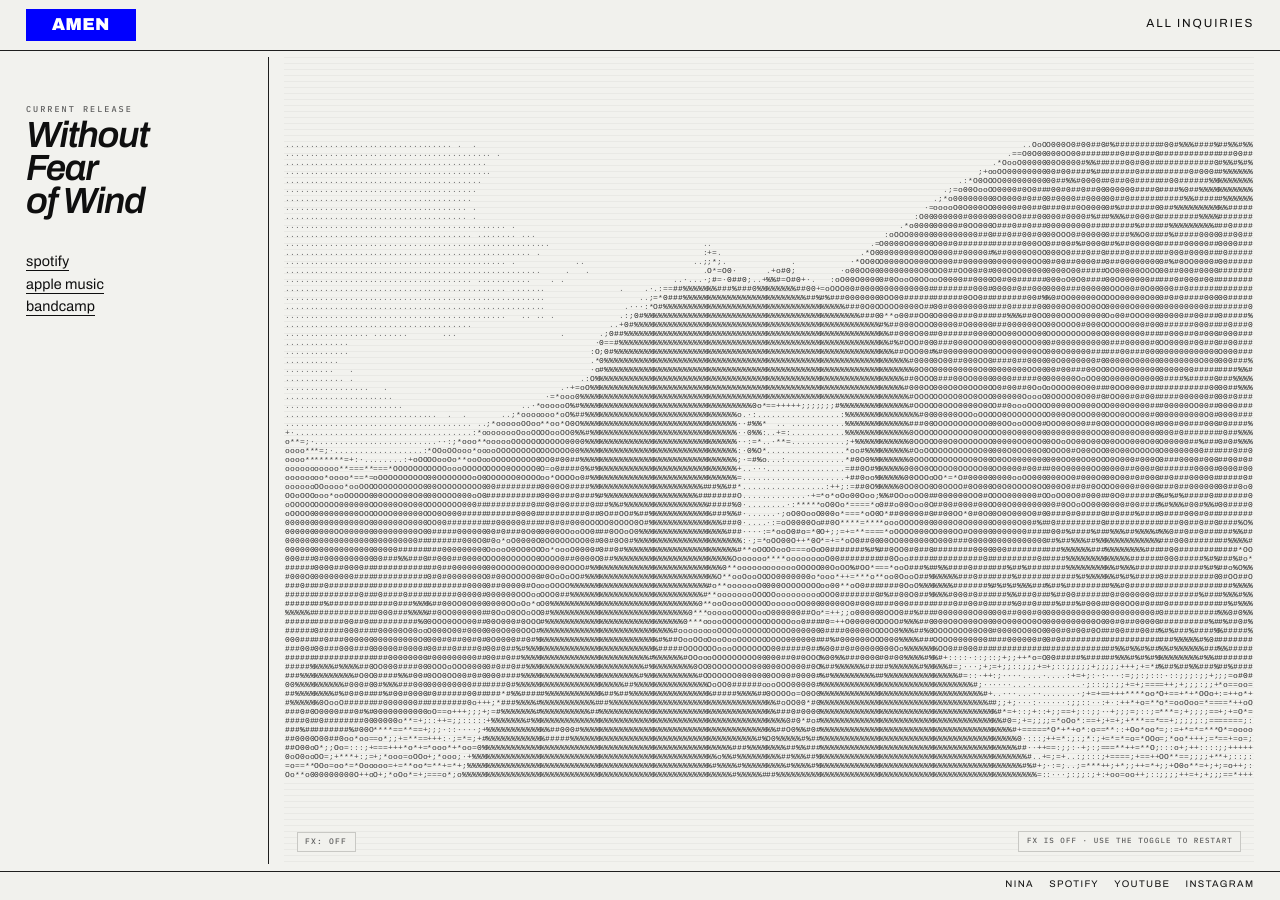
==== commit 3ebcc9ba: "Improve mobile ASCII clarity" ====
--- a/index.html
+++ b/index.html
@@ -502,6 +502,9 @@
         order: -1;
         border-bottom: 0;
       }
+      .hero-canvas {
+        filter: none;
+      }
       .hero-hint {
         max-width: min(74vw,260px);
         font-size: 0.53rem;
@@ -691,30 +694,40 @@
 
   // ── Config ──
   const RAMP = ' .\u00b7:;+=*oO0#%&WMN@\u2593\u2588';
+  const MONO_FONT_FAMILY = '"IBM Plex Mono", "Courier New", monospace';
   const FONT_SIZE = 7;
   const LINE_HEIGHT = 8;
-  const FONT = `${FONT_SIZE}px "IBM Plex Mono", "Courier New", monospace`;
+  const FONT = `${FONT_SIZE}px ${MONO_FONT_FAMILY}`;
   const BASE_CHAR_W = FONT_SIZE * 0.6;
   const COMPACT_STAGE_BREAKPOINT = 680;
-  const COMPACT_FONT_SIZE = 5.6;
-  const COMPACT_LINE_HEIGHT = 5.7;
-  const COMPACT_CHAR_W = COMPACT_FONT_SIZE * 0.55;
+  const MOBILE_ASCII_CLARITY = isCompactTouch && !saveData;
+  const COMPACT_FONT_SIZE = MOBILE_ASCII_CLARITY ? 6.1 : 5.6;
+  const COMPACT_LINE_HEIGHT = MOBILE_ASCII_CLARITY ? 6.35 : 5.7;
   const PHOTO_SRC = 'portrait.jpg';
-  const PHOTO_SAMPLE_MAX_W = 1400;
-  const PHOTO_SAMPLE_MAX_H = 1100;
+  const PHOTO_SAMPLE_MAX_W = MOBILE_ASCII_CLARITY ? 1800 : 1400;
+  const PHOTO_SAMPLE_MAX_H = MOBILE_ASCII_CLARITY ? 1400 : 1100;
   const ACTIVE_FRAME_INTERVAL = lowPower ? 34 : (isCompactTouch ? 20 : 16);
   const IDLE_FRAME_INTERVAL = lowPower ? 52 : (isCompactTouch ? 34 : 26);
-  const MAX_RENDER_DPR = lowPower ? (isTouchOnly ? 1.15 : 1.25) : (isCompactTouch ? 1.25 : 1.6);
-
-  // Effect intensities (zeroed in static/low-power modes)
-  const GLITCH_CHANCE    = lowPower ? 0 : (isCompactTouch ? 0.0045 : 0.0125);
+  const MAX_RENDER_DPR = MOBILE_ASCII_CLARITY
+    ? (isSafari ? 1.75 : 2)
+    : (lowPower ? (isTouchOnly ? 1.15 : 1.25) : (isCompactTouch ? 1.25 : 1.6));
+  const MOBILE_GLITCH_LITE = isTouchOnly && !reducedMotion;
+
+  // Effect intensities
+  const GLITCH_CHANCE    = reducedMotion ? 0 : (isCompactTouch ? (MOBILE_ASCII_CLARITY ? 0.0018 : 0.0038) : (MOBILE_GLITCH_LITE ? 0.0045 : (lowPower ? 0 : 0.0125)));
   const GLITCH_DURATION  = 14;
-  const ROW_GLITCH_CHANCE = lowPower ? 0 : (isCompactTouch ? 0.012 : 0.03);
-  const ROW_GLITCH_MAX_SHIFT = isCompactTouch ? 20 : 40;
-  const SCANLINE_ALPHA   = isCompactTouch ? (lowPower ? 0.008 : 0.018) : (lowPower ? 0.04 : 0.09);
-  const SCANLINE_SPACING = isCompactTouch ? 10 : (lowPower ? 6 : 4);
-  const FLICKER_CHANCE   = lowPower ? 0 : (isCompactTouch ? 0.008 : 0.02);
-  const TEAR_CHANCE      = lowPower ? 0 : (isCompactTouch ? 0.02 : 0.075);
+  const ROW_GLITCH_CHANCE = reducedMotion ? 0 : (isCompactTouch ? (MOBILE_ASCII_CLARITY ? 0.004 : 0.009) : (MOBILE_GLITCH_LITE ? 0.012 : (lowPower ? 0 : 0.03)));
+  const ROW_GLITCH_MAX_SHIFT = isCompactTouch ? (MOBILE_ASCII_CLARITY ? 12 : 20) : 40;
+  const FLASH_LINE_CHANCE = reducedMotion ? 0 : (isCompactTouch ? (MOBILE_ASCII_CLARITY ? 0.005 : 0.022) : (MOBILE_GLITCH_LITE ? 0.024 : (lowPower ? 0.016 : 0.05)));
+  const FLASH_LINE_MAX_COUNT = isCompactTouch ? 1 : 2;
+  const FLASH_LINE_ALPHA = isCompactTouch ? (MOBILE_ASCII_CLARITY ? 0.72 : (lowPower ? 0.92 : 0.94)) : (lowPower ? 0.92 : 0.985);
+  const FLASH_LINE_EDGE_ALPHA = isCompactTouch ? (MOBILE_ASCII_CLARITY ? 0.04 : (lowPower ? 0.08 : 0.1)) : (lowPower ? 0.08 : 0.14);
+  const FLASH_LINE_HEIGHT_MIN = isCompactTouch ? (MOBILE_ASCII_CLARITY ? 0.7 : 0.8) : 0.9;
+  const FLASH_LINE_HEIGHT_MAX = isCompactTouch ? (MOBILE_ASCII_CLARITY ? 1.2 : 1.8) : 2.35;
+  const SCANLINE_ALPHA   = isCompactTouch ? (MOBILE_ASCII_CLARITY ? 0.004 : (lowPower ? 0.008 : 0.018)) : (lowPower ? 0.04 : 0.09);
+  const SCANLINE_SPACING = isCompactTouch ? (MOBILE_ASCII_CLARITY ? 12 : 10) : (lowPower ? 6 : 4);
+  const FLICKER_CHANCE   = reducedMotion ? 0 : (isCompactTouch ? (MOBILE_ASCII_CLARITY ? 0.0018 : 0.0045) : (MOBILE_GLITCH_LITE ? 0.006 : (lowPower ? 0 : 0.02)));
+  const TEAR_CHANCE      = reducedMotion ? 0 : (isCompactTouch ? (MOBILE_ASCII_CLARITY ? 0.0015 : 0.012) : (MOBILE_GLITCH_LITE ? 0.018 : (lowPower ? 0 : 0.075)));
   const SCRAMBLE_POOL    = 'ABCDEFGHIJKLMNOPQRSTUVWXYZ0123456789{}[]<>?/|\\!@#$%^&*';
   const SCANLINE_STYLE   = `rgba(0,0,0,${SCANLINE_ALPHA})`;
 
@@ -725,20 +738,27 @@
 
   // Corrupt pulse config
   const PULSE_SPEED = 3;
-  const PULSE_GLITCH_FILL = lowPower ? 0.32 : 0.7;
+  const PULSE_GLITCH_FILL = reducedMotion ? 0 : (isCompactTouch ? 0.46 : (MOBILE_GLITCH_LITE ? 0.54 : (lowPower ? 0.32 : 0.7)));
   const PULSE_WIDTH = lowPower ? 4 : 6;
   const INTERACTION_BOOST_MS = lowPower ? 180 : 260;
 
   // Threshold modulation
   const THRESH_PUSH    = 7;
   const THRESH_SPEED   = 0.00032;
+  const THRESH_PERIOD_MS = (Math.PI * 2) / THRESH_SPEED;
   const BASE_RANGE     = RAMP.length - 1 - THRESH_PUSH;
   const BG_MONO        = 242;
+  const BLANK_CUTOFF   = 1.22;
+  const BLANK_HOLD_MS  = 300;
+  const BLANK_HOLD     = (1 - Math.cos(Math.PI * Math.min(BLANK_HOLD_MS / THRESH_PERIOD_MS, 0.45))) * 0.5;
+  const BLANK_FADE_IN  = 0.16;
+  const DETAIL_HOLD_MS = 3000;
+  const DETAIL_HOLD    = (1 + Math.cos(Math.PI * Math.min(DETAIL_HOLD_MS / THRESH_PERIOD_MS, 0.45))) * 0.5;
   const OUTLINE_CUTOFF = 0.42;
   const REVEAL_FEATHER = 0.18;
 
   // Adaptive density
-  const MAX_CELLS = lowPower ? 14000 : (isCompactTouch ? 18000 : 26000);
+  const MAX_CELLS = MOBILE_ASCII_CLARITY ? 22000 : (lowPower ? 14000 : (isCompactTouch ? 18000 : 26000));
 
   // ── State ──
   const canvas = document.getElementById('heroCanvas');
@@ -789,6 +809,24 @@
 
   const RAMP_LEN = RAMP.length;
   const SCRAMBLE_LEN = SCRAMBLE_POOL.length;
+  const BASE_SAMPLE_KERNEL = [
+    [0, 0, 0.5],
+    [-1, 0, 0.125],
+    [1, 0, 0.125],
+    [0, -1, 0.125],
+    [0, 1, 0.125],
+  ];
+  const MOBILE_SAMPLE_KERNEL = [
+    [0, 0, 0.28],
+    [-1, 0, 0.12],
+    [1, 0, 0.12],
+    [0, -1, 0.12],
+    [0, 1, 0.12],
+    [-1, -1, 0.06],
+    [1, -1, 0.06],
+    [-1, 1, 0.06],
+    [1, 1, 0.06],
+  ];
 
   function clamp01(value) {
     if (value <= 0) return 0;
@@ -806,6 +844,47 @@
     return start + (end - start) * amount;
   }
 
+  function getMonoFont(size) {
+    return `${size}px ${MONO_FONT_FAMILY}`;
+  }
+
+  function getLineHeight(stageWidth, size) {
+    if (stageWidth <= COMPACT_STAGE_BREAKPOINT) {
+      return MOBILE_ASCII_CLARITY ? Math.max(size + 0.25, COMPACT_LINE_HEIGHT) : COMPACT_LINE_HEIGHT;
+    }
+    return Math.max(size + 1, LINE_HEIGHT);
+  }
+
+  function measureMonoCharWidth(size) {
+    ctx.font = getMonoFont(size);
+    return Math.max(1, ctx.measureText('M').width);
+  }
+
+  function alignToDevicePixel(value) {
+    return Math.round(value * dpr) / dpr;
+  }
+
+  function drawFlashLines(intensity = 1) {
+    if (intensity <= 0.001 || FLASH_LINE_CHANCE <= 0 || Math.random() >= FLASH_LINE_CHANCE * intensity) return;
+
+    const count = 1 + ((FLASH_LINE_MAX_COUNT > 1 && Math.random() < 0.38 * intensity) ? 1 : 0);
+
+    for (let i = 0; i < count; i++) {
+      const bandH = Math.max(
+        1,
+        Math.round(lineH * mix(FLASH_LINE_HEIGHT_MIN, FLASH_LINE_HEIGHT_MAX, Math.pow(Math.random(), 0.42)))
+      );
+      const y = Math.max(0, Math.min(H - bandH, Math.random() * H - bandH * 0.5));
+
+      ctx.fillStyle = `rgba(242,242,238,${Math.min(1, FLASH_LINE_ALPHA * intensity)})`;
+      ctx.fillRect(0, y, W, bandH);
+
+      ctx.fillStyle = `rgba(15,15,15,${FLASH_LINE_EDGE_ALPHA * intensity})`;
+      ctx.fillRect(0, Math.max(0, y - 1), W, 1);
+      ctx.fillRect(0, Math.min(H - 1, y + bandH), W, 1);
+    }
+  }
+
   function canAnimate() {
     return effectsOn && !reducedMotion && pageVisible && stageVisible;
   }
@@ -823,15 +902,13 @@
     if (stageWidth <= COMPACT_STAGE_BREAKPOINT) {
       return {
         fontSize: COMPACT_FONT_SIZE,
-        charW: COMPACT_CHAR_W,
-        lineH: COMPACT_LINE_HEIGHT,
+        lineH: getLineHeight(stageWidth, COMPACT_FONT_SIZE),
       };
     }
 
     return {
       fontSize: FONT_SIZE,
-      charW: BASE_CHAR_W,
-      lineH: LINE_HEIGHT,
+      lineH: getLineHeight(stageWidth, FONT_SIZE),
     };
   }
 
@@ -855,12 +932,45 @@
     });
   }
 
-  function samplePhoto(u, v) {
-    const px = Math.min(Math.max(Math.round(u * (photoW - 1)), 0), photoW - 1);
-    const py = Math.min(Math.max(Math.round(v * (photoH - 1)), 0), photoH - 1);
-    const i = (py * photoW + px) * 4;
-    const r = photoData[i], g = photoData[i+1], b = photoData[i+2];
-    return 0.299 * r + 0.587 * g + 0.114 * b;
+  function readPhotoLuminance(x, y) {
+    const px = Math.min(Math.max(x, 0), photoW - 1);
+    const py = Math.min(Math.max(y, 0), photoH - 1);
+    const x0 = Math.floor(px);
+    const y0 = Math.floor(py);
+    const x1 = Math.min(x0 + 1, photoW - 1);
+    const y1 = Math.min(y0 + 1, photoH - 1);
+    const tx = px - x0;
+    const ty = py - y0;
+
+    function luminanceAt(ix, iy) {
+      const i = (iy * photoW + ix) * 4;
+      return 0.299 * photoData[i] + 0.587 * photoData[i + 1] + 0.114 * photoData[i + 2];
+    }
+
+    const top = mix(luminanceAt(x0, y0), luminanceAt(x1, y0), tx);
+    const bottom = mix(luminanceAt(x0, y1), luminanceAt(x1, y1), tx);
+    return mix(top, bottom, ty);
+  }
+
+  function samplePhoto(u, v, radiusU = 0, radiusV = 0) {
+    const px = u * (photoW - 1);
+    const py = v * (photoH - 1);
+    if (radiusU <= 0 || radiusV <= 0) {
+      return readPhotoLuminance(px, py);
+    }
+
+    const kernel = MOBILE_ASCII_CLARITY ? MOBILE_SAMPLE_KERNEL : BASE_SAMPLE_KERNEL;
+    const radiusX = radiusU * (photoW - 1);
+    const radiusY = radiusV * (photoH - 1);
+    let total = 0;
+    let totalWeight = 0;
+
+    for (const [offsetX, offsetY, weight] of kernel) {
+      total += readPhotoLuminance(px + offsetX * radiusX, py + offsetY * radiusY) * weight;
+      totalWeight += weight;
+    }
+
+    return totalWeight > 0 ? total / totalWeight : readPhotoLuminance(px, py);
   }
 
   // ── Build Grid (with adaptive density) ──
@@ -877,8 +987,8 @@
 
     const gridMetrics = getGridMetrics(W);
     fontSize = gridMetrics.fontSize;
-    charW = gridMetrics.charW;
     lineH = gridMetrics.lineH;
+    charW = measureMonoCharWidth(fontSize);
 
     const photoAspect = photoW / photoH;
     const charAspect = charW / lineH;
@@ -903,12 +1013,12 @@
 
     while (testCols * testRows > MAX_CELLS && fontSize < 14) {
       fontSize += 0.5;
-      charW = fontSize * 0.6;
-      lineH = fontSize + 1;
+      lineH = getLineHeight(W, fontSize);
+      charW = measureMonoCharWidth(fontSize);
       fitGrid();
     }
 
-    activeFont = `${fontSize}px "IBM Plex Mono", "Courier New", monospace`;
+    activeFont = getMonoFont(fontSize);
     cols = testCols;
     rows = testRows;
 
@@ -927,18 +1037,20 @@
     cellDither = new Float32Array(count);
     cellCount = count;
 
-    const offsetX = (W - cols * charW) / 2;
-    const offsetY = (H - rows * lineH) / 2;
+    const offsetX = alignToDevicePixel((W - cols * charW) / 2);
+    const offsetY = alignToDevicePixel((H - rows * lineH) / 2);
+    const sampleRadiusU = (MOBILE_ASCII_CLARITY ? 0.68 : 0.42) / Math.max(cols, 1);
+    const sampleRadiusV = (MOBILE_ASCII_CLARITY ? 0.68 : 0.42) / Math.max(rows, 1);
     let idx = 0;
 
     for (let row = 0; row < rows; row++) {
       for (let col = 0; col < cols; col++) {
-        const x = offsetX + col * charW;
-        const y = offsetY + row * lineH;
+        const x = alignToDevicePixel(offsetX + col * charW);
+        const y = alignToDevicePixel(offsetY + row * lineH);
         const u = col / (cols - 1 || 1);
         const v = row / (rows - 1 || 1);
-        const lum = samplePhoto(u, v);
-        const normL = lum / 255;
+        const lum = samplePhoto(u, v, sampleRadiusU, sampleRadiusV);
+        const normL = clamp01(((lum / 255) - 0.5) * (MOBILE_ASCII_CLARITY ? 1.08 : 1) + 0.5);
         const g = Math.pow(normL, 2.0);
         const curvedL = g < 0.5 ? 2 * g * g : 1 - 2 * (1 - g) * (1 - g);
         const charIdx = Math.round((1 - curvedL) * BASE_RANGE);
@@ -1191,9 +1303,10 @@
     lastFrame = now;
 
     const rawWave = (Math.sin(now * THRESH_SPEED - Math.PI / 2) + 1) * 0.5;
+    const visibilitySignal = effectsOn ? smoothstep(BLANK_HOLD, BLANK_FADE_IN, rawWave) : 1;
     const outlineReveal = effectsOn ? smoothstep(0.08, 0.52, rawWave) : 1;
-    const detailReveal = effectsOn ? smoothstep(0.5, 0.96, rawWave) : 0;
-    const visibilityCutoff = mix(1.08, OUTLINE_CUTOFF, outlineReveal) - detailReveal * 0.48;
+    const detailReveal = effectsOn ? smoothstep(0.5, DETAIL_HOLD, rawWave) : 0;
+    const visibilityCutoff = mix(BLANK_CUTOFF, OUTLINE_CUTOFF, outlineReveal) - detailReveal * 0.48;
     const threshPush = detailReveal * THRESH_PUSH;
     const detailDarken = detailReveal * 0.42;
 
@@ -1203,6 +1316,15 @@
     if (pulseActive) {
       pulseRadius += PULSE_SPEED;
       if (pulseRadius > rows) pulseActive = false;
+    }
+
+    if (visibilitySignal <= 0.001) {
+      rowGlitchOffsets.fill(0);
+      rowGlitchTargets.fill(0);
+      cellGlitchT.fill(0);
+      cellFlickerT.fill(0);
+      animId = canAnimate() ? requestAnimationFrame(render) : null;
+      return;
     }
 
     // ── Row glitch: smooth interpolation + signal interference ──
@@ -1254,7 +1376,7 @@
         visibilityCutoff - REVEAL_FEATHER,
         visibilityCutoff + REVEAL_FEATHER,
         baseNorm
-      );
+      ) * visibilitySignal;
 
       if (reveal <= 0.01) {
         cellGlitchT[i] = 0;
@@ -1301,15 +1423,21 @@
       const monoTarget = Math.max(0, Math.round(baseMono * (1 - detailDarken)));
       const mono = Math.round(mix(BG_MONO, monoTarget, reveal));
       if (mono !== prevColor) { ctx.fillStyle = GREY_LUT[mono]; prevColor = mono; }
-      ctx.fillText(ch, cellX[i] + rowGlitchOffsets[row], cellY[i]);
+      const drawX = MOBILE_ASCII_CLARITY
+        ? alignToDevicePixel(cellX[i] + rowGlitchOffsets[row])
+        : cellX[i] + rowGlitchOffsets[row];
+      ctx.fillText(ch, drawX, cellY[i]);
     }
 
     // ── Scanlines ──
-    ctx.fillStyle = SCANLINE_STYLE;
-    ctx.fill(scanlinePath);
+    const scanlineAlpha = SCANLINE_ALPHA * visibilitySignal;
+    if (scanlineAlpha > 0.001) {
+      ctx.fillStyle = `rgba(0,0,0,${scanlineAlpha})`;
+      ctx.fill(scanlinePath);
+    }
 
     // ── Tear lines ──
-    if (Math.random() < TEAR_CHANCE) {
+    if (Math.random() < TEAR_CHANCE * visibilitySignal) {
       const count = (Math.random() * 4 + 1) | 0;
       for (let t = 0; t < count; t++) {
         const ty = Math.random() * H;
@@ -1323,6 +1451,8 @@
         ctx.restore();
       }
     }
+
+    drawFlashLines(visibilitySignal * (pulseActive ? 1.3 : (mouseInStage ? 1.15 : 1)));
 
     animId = canAnimate() ? requestAnimationFrame(render) : null;
   }
